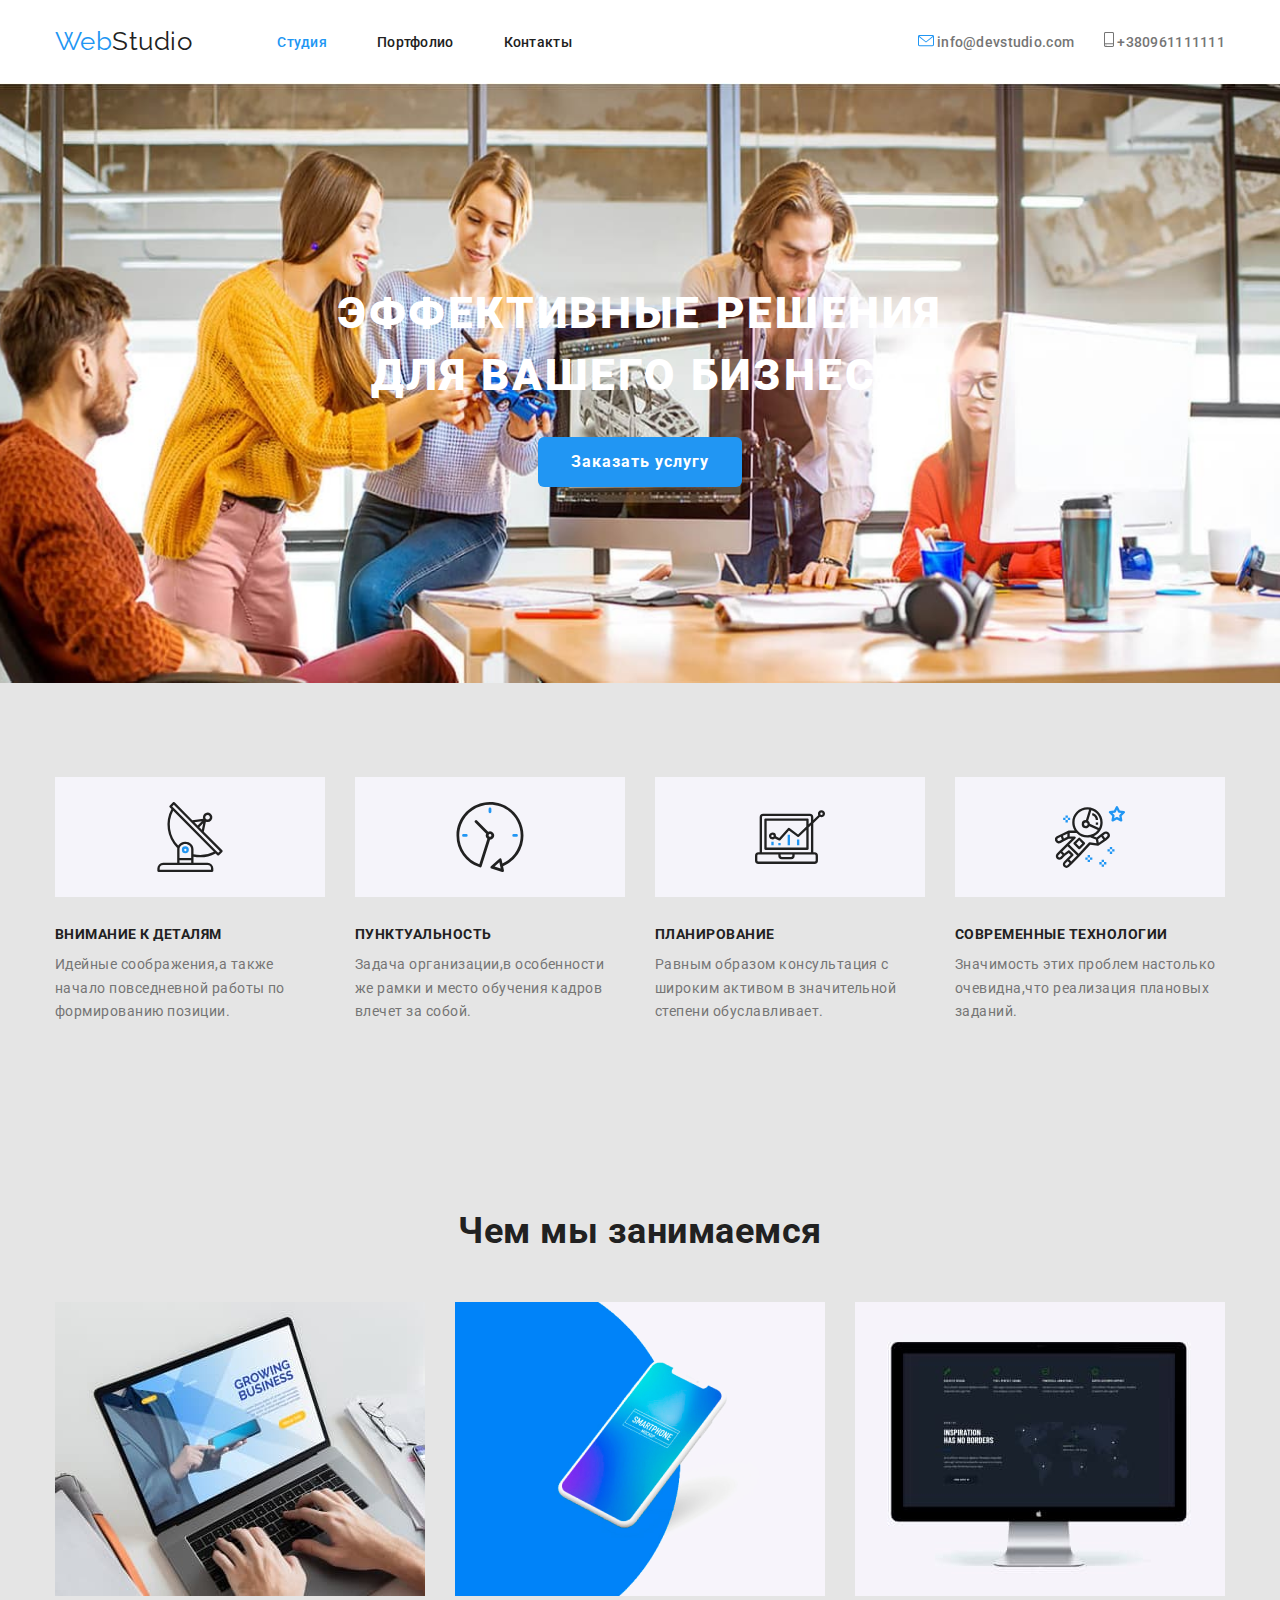
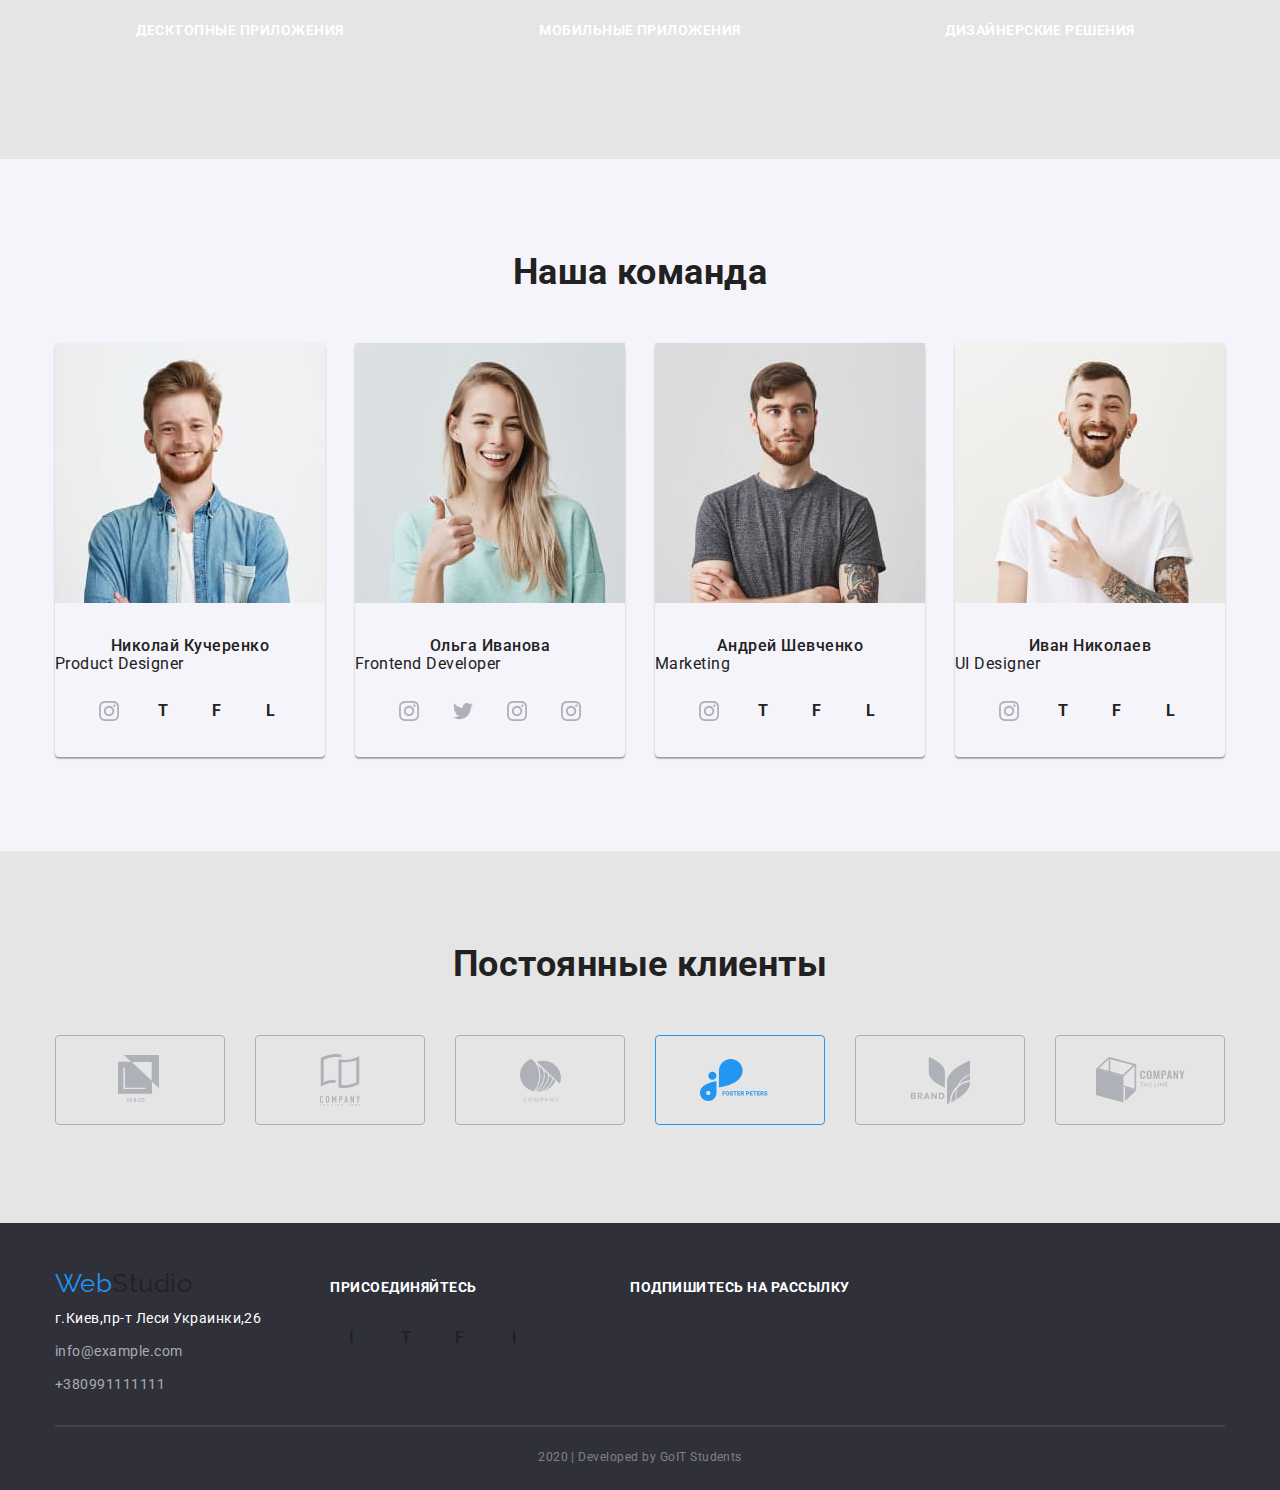
==== index.html @ 6bbcb83e "ярлыки" ====
<!DOCTYPE html>
<html lang="ru">
  <head>
    <meta charset="UTF-8" />
    <meta name="viewport" content="width=device-width, initial-scale=1.0" />
    <title>Document</title>
    <link
      href="https://fonts.googleapis.com/css2?family=Raleway:wght@700&family=Roboto:wght@400;500;700;900&display=swap"
      rel="stylesheet"
    />
    <link
      rel="stylesheet"
      href="https://cdnjs.cloudflare.com/ajax/libs/modern-normalize/0.6.0/modern-normalize.min.css"
    />
    <link rel="stylesheet" href="./css/styles.css" />
  </head>
  <body class="page">
    <!--Шапка сайта-->
    <header class="header-background">
      <div class="container">
        <nav class="main-nav">
          <a href="./index.html" class="logo"
            ><span class="logo-second">Web</span>Studio
          </a>
          <ul class="site-nav list">
            <li class="item">
              <a href="./index.html" class="link current">Студия</a>
            </li>
            <li class="item">
              <a href="./portfolio.html" class="link">Портфолио</a>
            </li>
            <li class="item"><a href="" class="link">Контакты</a></li>
          </ul>
          <ul class="auth-nav list">
            <li class="item">
              <a href="" class="info">
                <img src="./images/envelope(hover).svg" alt="конверт" />
                info@devstudio.com
              </a>
            </li>
            <li class="item">
              <a href="" class="info">
                <img src="./images/smartphone.svg" alt="телефон" />
                +380961111111
              </a>
            </li>
          </ul>
        </nav>
      </div>
    </header>
    <main>
      <!--Hero-->
      <section class="hero-background overlay">
        <div class="container ">
          <h1 class="hero-title">
            Эффективные решения <br />
            для вашего бизнеса
          </h1>
          <a href="" class="button-primary">Заказать услугу</a>
        </div>
      </section>
      <!--Sait info-->
      
        <section class="container double-section">
          <ul class="feature-list list">
            <li class="item">
              <img
                class="feature-images"
                src="./images/antenna.svg"
                alt="антена"
              />
              <h2 class="title">Внимание к деталям</h2>
              <p class="text">
                Идейные соображения,а также начало повседневной работы по
                формированию позиции.
              </p>
            </li>
            <li class="item">
              <img class="feature-images" src="./images/clock.svg" alt="часы" />
              <h2 class="title">Пунктуальность</h2>
              <p class="text">
                Задача организации,в особенности же рамки и место обучения
                кадров влечет за собой.
              </p>
            </li>
            <li class="item">
              <img
                class="feature-images"
                src="./images/diagram.svg"
                alt="диаграммы"
              />
              <h2 class="title">Планирование</h2>
              <p class="text">
                Равным образом консультация с широким активом в значительной
                степени обуславливает.
              </p>
            </li>
            <li class="item">
              <img
                class="feature-images"
                src="./images/astronaut.svg"
                alt="астронавт"
              />
              <h2 class="title">Современные технологии</h2>
              <p class="text">
                Значимость этих проблем настолько очевидна,что реализация
                плановых заданий.
              </p>
            </li>
          </ul>
        </section>
        <!--Our offer-->
        <section class="section">
          <div class="double-section container double-section">
            <h2 class="section-title">Чем мы занимаемся</h2>
            <ul class="list">
              <li class="list-img">
                <img
                  class="img-offer"
                  src="./images/desctop.jpg"
                  alt="десктопные приложения"
                  width="370"
                />
                <h3 class="text-title">Десктопные приложения</h3>
              </li>
              <li class="list-img">
                <img
                  class="img-offer"
                  src="./images/tel.jpg"
                  alt="мобильные приложения"
                  width="370"
                />
                <h3 class="text-title">Мобильные приложения</h3>
              </li>
              <li class="list-img">
                <img
                  class="img-offer"
                  src="./images/dizain.jpg"
                  alt="дизайнерские решея"
                  width="370"
                />
                <h3 class="text-title">Дизайнерские решения</h3>
              </li>
            </ul>
          </div>
        </section>
      </div>

      <!--Our team-->
      <section class="team-class">
        <div class="container double-section">
          <h2 class="section-title">Наша команда</h2>
          <ul class="list">
            <li class="our-boxinfo">
              <img
                class="img-offer"
                src="./images/designer.jpg"
                alt="фото дизайнера"
                width="270"
              />
              <h3 class="team-list">Николай Кучеренко</h3>
              <p class="work-list">Product Designer</p>
              <ul class="email-list list">
                <li class="button-item"><a href="" class="button">
                  <svg class="button-instagram" width="20px" height="20px">
                  <use href="./images/symbol-defs.svg#icon-instagram"></use>
                </svg></a></li>
                <li class="button-item"><a href="" class="button">T</a></li>
                <li class="button-item"><a href="" class="button">F</a></li>
                <li class="button-item"><a href="" class="button">L</a></li>
              </ul>
            </li>
            <li class="our-boxinfo">
              <img
                class="img-offer"
                src="./images/developer.jpg"
                alt="фото разработчика"
                width="270"
              />
              <h3 class="team-list">Ольга Иванова</h3>
              <p class="work-list">Frontend Developer</p>
              <ul class="email-list list">
                <li class="button-item">
                  <a href="" class="button">
                    <svg class="button-instagram" width="20px" height="20px">
                      <use href="./images/symbol-defs.svg#icon-instagram"></use>
                    </svg>
                  </a>
                </li>
                <li class="button-item">
                  <a href="" class="button">
                    <svg class="button-twitter" width="20px" height="20px">
                      <use href="./images/symbol-defs.svg#icon-twitter"></use>
                    </svg>
                  </a>
                </li>
                <li class="button-item">
                  <a href="" class="button">
                    <svg class="button-instagram" width="20px" height="20px">
                      <use href="./images/symbol-defs.svg#icon-instagram"></use>
                    </svg>
                  </a>
                </li>
                <li class="button-item">
                  <a href="" class="button">
                    <svg class="button-instagram" width="20px" height="20px">
                      <use href="./images/symbol-defs.svg#icon-instagram"></use>
                    </svg>
                  </a>
                </li>
              </ul>
            </li>
            <li class="our-boxinfo">
              <img
                class="img-offer"
                src="./images/marketing.jpg"
                alt="фото маркетолога"
                width="270"
              />
              <h3 class="team-list">Андрей Шевченко</h3>
              <p class="work-list">Marketing</p>
              <ul class="email-list list">
                <li class="button-item">
                  <a href="" class="button">
                    <svg class="button-instagram" width="20px" height="20px">
                      <use href="./images/symbol-defs.svg#icon-instagram"></use>
                    </svg>
                  </a>
                </li>
                <li class="button-item"><a href="" class="button">T</a></li>
                <li class="button-item"><a href="" class="button">F</a></li>
                <li class="button-item"><a href="" class="button">L</a></li>
              </ul>
            </li>
            <li class="our-boxinfo">
              <img
                class="img-offer"
                src="./images/uldesigner.jpg"
                alt="фото главного дизайнера"
                width="270"
              />
              <h3 class="team-list">Иван Николаев</h3>
              <p class="work-list">UI Designer</p>
              <ul class="email-list list">
                <li class="button-item">
                  <a href="" class="button">
                    <svg class="button-instagram" width="20px" height="20px">
                    <use href="./images/symbol-defs.svg#icon-instagram"></use>
                  </svg></a>
                </li>
                <li class="button-item">
                  <a href="" class="button">T</a>
                </li>
                <li class="button-item">
                  <a href="" class="button">F</a>
                </li>
                <li class="button-item">
                  <a href="" class="button">L</a>
                </li>
              </ul>
            </li>
          </ul>
        </div>
      </section>
      <!--Regular customers-->
      <section class="section">
        <div class="container double-section">
          <h2 class="section-title">Постоянные клиенты</h2>
          <ul class="customers-img list">
            <li class="client-logo">
              <a href="" class="href-logo">
                <img src="./images/Client1.svg" alt="Логотип клиента" />
              </a>
            </li>
            <li class="client-logo">
              <a href="" class="href-logo"
                ><img src="./images/Client2.svg" alt="Логотип клиента"
              /></a>
            </li>
            <li class="client-logo">
              <a href="" class="href-logo"
                ><img src="./images/Client3.svg" alt="Логотип клиента"
              /></a>
            </li>
            <li class="client-logo">
              <a href="" class="href-logo">
                <img src="./images/Client4.svg" alt="Логотип клиента" />
              </a>
            </li>
            <li class="client-logo">
              <a href="" class="href-logo">
                <img src="./images/Client5.svg" alt="Логотип клиента" />
              </a>
            </li>
            <li class="client-logo">
              <a href="" class="href-logo">
                <img src="./images/Client6.svg" alt="Логотип клиента" />
              </a>
            </li>
          </ul>
        </div>
      </section>
    </main>
    <!--Footer-->
    <footer class="footer-bacground">
      <div class="container container-footer">
        <div class="footer">
          <div class="item-logo">
            <a href="./index.html" class="logo"
              ><span class="logo-second">Web</span>Studio
            </a>
            <div class="item-adres">
              <address>
                <p class="adres">г.Киев,пр-т Леси Украинки,26</p>
                <ul class="list adres-menu">
                  <li class="adres-pozitsiya">
                    <a href="" class="adres-info">info@example.com</a>
                  </li>
                  <li class="adres-pozitsiya">
                    <a href="" class="adres-info">+380991111111</a>
                  </li>
                </ul>
              </address>
            </div>
          </div>
          <div class="item-button">
            <b class="mailing">присоединяйтесь</b>
            <ul class="list buton-styl">
              <li class="button-item">
                <a href="" class="button">I</a>
              </li>
              <li class="button-item">
                <a href="" class="button">T</a>
              </li>
              <li class="button-item">
                <a href="" class="button">F</a>
              </li>
              <li class="button-item">
                <a href="" class="button">l</a>
              </li>
            </ul>
          </div>
          <div class="item-mailing">
            <b class="mailing">Подпишитесь на рассылку</b>
          </div>
        </div>
        <div class="border"></div>
        <p class="developed">2020 | Developed by GoIT Students</p>
      </div>
    </footer>
  </body>
</html>
---- css/styles.css ----
:root {
  --primary-text-color: #212121;
  --secondary-text-color: #757575;
  --background-color: #e5e5e5;
  --secondary-background-color: #f5f4fa;
  --whit-color: #ffffff;
  --accent-color: #2196f3;
  --footer-color: #2f303a;
  --button-color: #afb1b8;
}

html {
  box-sizing: border-box;
}

*,
*::before,
*::after {
  box-sizing: inherit;
}

a {
  text-decoration: none;
  font-style: normal;
  color: inherit;
  font-family: inherit;
}
h1,
h2,
h3,
h4 {
  margin: 0;
}
ul {
  margin: 0;
  padding: 0;
  list-style: 0;
}

p {
  margin: 0;
}

.page {
  margin: 0;
  padding: 0;
  color: var(--primary-text-color);
  background-color: var(--background-color);
  font-family: Roboto, sans-serif;
  letter-spacing: 0.03em;
}

.main-nav {
  display: flex;
  align-items: center;
}

/*Utilits*/
.container {
  margin-left: auto;
  margin-right: auto;
  width: 1200px;
  padding-left: 15px;
  padding-right: 15px;
}
.header-background {
  background-color: var(--whit-color);
}

.list {
  padding: 0;
  margin: 0;
  list-style: none;
  display: flex;
}
.double-section {
  padding-top: 94px;
  padding-bottom: 94px;
}

.logo {
  color: var(--primary-text-color);
  font-family: Raleway;
  font-style: normal;
  font-size: 26px;
  line-height: 1.2;
  font-family: Raleway;
}
.logo-second {
  color: var(--accent-color);
}
.logo:hover,
.logo-second:hover {
  color: var(--accent-color);
}

/*site-nav*/
.site-nav {
  margin-left: 85px;
  display: flex;
  margin-left: 85px;
  margin-top: 32px;
  margin-bottom: 32px;
  align-items: center;
}

.site-nav .link {
  padding-top: 32px;
  padding-bottom: 32px;
  color: var(--primary-text-color);
  font-family: Roboto;
  font-style: normal;
  font-weight: 500;
  font-size: 14px;
  line-height: 1.1;
  letter-spacing: 0.02em;
}
.site-nav .item + .item {
  margin-left: 50px;
}

.site-nav .link.current {
  color: var(--accent-color);
}

.site-nav .link:hover,
.site-nav .link:focus {
  color: var(--accent-color);
}
/*auth-nav*/
.auth-nav {
  margin-left: auto;
  display: flex;
  padding-bottom: 32px;
  padding-top: 32px;
  align-items: center;
}
.auth-nav .item + .item {
  margin-left: 30px;
}

.info {
  color: var(--secondary-text-color);
  font-family: Roboto;
  font-style: normal;
  font-weight: 500;
  font-size: 14px;
  line-height: 1.1;
  letter-spacing: 0.02em;
  text-decoration: none;
}
.info:hover,
.info:focus {
  color: var(--accent-color);
}
/*hero*/
.overlay {
  max-width: 1600px;
  height: 600px;
  margin-left: auto;
  margin-right: auto;
  background-image: url(../images/Header.jpg);
  background-repeat: no-repeat;
  background-position: center;
  background-size: cover;
}
.hero-background {
  align-items: center;
  text-align: center;
  padding-top: 200px;
  padding-bottom: 200px;
  background-color: grey;
}
.hero-title {
  margin-bottom: 30px;

  color: var(--whit-color);
  font-family: Roboto;
  font-style: normal;
  font-weight: 900;
  font-size: 44px;
  line-height: 1.4;

  letter-spacing: 0.06em;
  text-transform: uppercase;
}
.button-primary {
  padding: 10px 32px;
  display: inline-block;
  text-align: center;
  border-radius: 6px;

  color: var(--whit-color);
  background-color: var(--accent-color);
  border: 1px solid transparent;

  font-weight: bold;
  font-size: 16px;
  line-height: 1.8;
  text-decoration: none;
  letter-spacing: 0.06em;
}

/*section*/
.team-class {
  background-color: var(--secondary-background-color);
}
.section-title {
  margin-bottom: 50px;

  color: var(--primary-text-color);
  font-family: Roboto;
  font-style: normal;
  font-weight: bold;
  font-size: 36px;
  line-height: 1.1;
  text-align: center;
}

.our-boxinfo {
  margin-right: 30px;
  box-shadow: 0px 2px 1px rgba(0, 0, 0, 0.2), 0px 1px 1px rgba(0, 0, 0, 0.14),
    0px 1px 3px rgba(0, 0, 0, 0.12);
  border-radius: 4px;
}

.button-item:last-child {
  margin-right: 0;
}
.list-img {
  margin-right: 30px;
}
.section .text-title {
  padding-top: 27px;
  padding-bottom: 27px;
  color: var(--whit-color);
  font-family: Roboto;
  font-style: normal;
  font-weight: bold;
  font-size: 14px;
  line-height: 1.1;
  text-align: center;
  text-transform: uppercase;
}
.section .img-offer {
  display: block;
}

.team-list {
  margin-top: 30px;

  color: var(--primary-text-color);
  font-family: Roboto;
  font-style: normal;
  font-weight: 500;
  font-size: 16px;
  line-height: 1.1;
  text-align: center;
}
.section .work-list {
  margin-top: 10px;
  color: var(--secondary-text-color);
  font-family: Roboto;
  font-style: normal;
  font-weight: normal;
  font-size: 16px;
  line-height: 1.1;
  text-align: center;
}

/*ameil*/

.email-list {
  margin-top: 16px;
  margin-left: 32px;
  margin-bottom: 24px;
}

.email:hover,
.email:focus {
  color: var(--accent-color);
}
/*feature*/
.feature-list {
  display: flex;
  flex-wrap: wrap;
}
.feature-list .item {
  width: 270px;
  margin-right: 30px;
}
.feature-list .item:last-child {
  margin-right: 0;
}

.feature-list .title {
  margin-top: 30px;
  margin-bottom: 10px;

  color: var(--primary-text-color);
  font-family: Roboto;
  font-style: normal;
  font-weight: bold;
  font-size: 14px;
  line-height: 1.1;
  text-transform: uppercase;
}
.feature-list .text {
  color: var(--secondary-text-color);
  font-family: Roboto;
  font-style: normal;
  font-weight: normal;
  font-size: 14px;
  line-height: 1.7;
}

.feature-images {
  display: block;
  padding: 25px 100px;
  background-color: var(--secondary-background-color);
}
/*customers-img*/
.client-logo {
  margin-right: 30px;
}
.href-logo {
  display: block;
}

.section .img-hover:hover {
  color: var(--accent-color);
}
.button {
  width: 44px;
  height: 44px;
  border-radius: 50%;
  justify-content: center;

  color: var(--primary-text-color);

  font-family: Roboto;
  font-style: normal;
  font-weight: bold;
  font-size: 16px;
  line-height: 1.8;
  display: flex;
  align-items: center;
  text-align: center;
  letter-spacing: 0.06em;
}
.button-item {
  margin-right: 10px;
}
.button-instagram {
  fill: var(--button-color);
}
.button:hover,
.button:focus {
  color: var(--whit-color);
  background-color: var(--accent-color);
}
.button-instagram:hover {
  fill: currentColor;
}
.adres {
  color: var(--whit-color);
  font-family: Roboto;
  font-style: normal;
  font-weight: normal;
  font-size: 14px;
  line-height: 1.7;
}
.adres-info {
  color: rgba(255, 255, 255, 0.6);
  font-family: Roboto;
  font-style: normal;
  font-weight: normal;
  font-size: 14px;
  line-height: 1.7;
}
.adres-menu {
  display: block;
}

.adres-info:hover,
.adres-info:focus {
  color: var(--accent-color);
}

/*footer*/
.footer-bacground {
  background-color: #2f303a;
}
.footer {
  padding-top: 45px;
  padding-bottom: 28px;
  display: flex;
  align-items: baseline;
  justify-content: space-between;
}
.item-logo {
  margin-right: 69px;
}
.item-button {
  margin-right: 94px;
}
.item-mailing {
  margin-right: auto;
}
.item-adres {
  margin-top: 8px;
}

.adres-pozitsiya {
  margin-top: 9px;
}

.buton-styl {
  margin-top: 20px;
}

.developed {
  margin-top: 18px;
  color: rgba(255, 255, 255, 0.4);
  font-family: Roboto;
  font-style: normal;
  font-weight: normal;
  font-size: 12px;
  line-height: 2;
  text-align: center;
}
.border {
  border: 1px solid rgba(255, 255, 255, 0.1);
}
.container-footer {
  padding-bottom: 21px;
}
/*portfolio-nav*/
.portfolio-background {
  padding-top: 93px;
  padding-bottom: 94px;
}
.portfolio-content {
}
.portfolio-item {
  padding: 20px 24px;
}
.zerro {
  display: none;
  text-align: center;
}
.portfolio-nav .portfolio-href {
  display: flex;
  margin-bottom: 34px;
  margin-left: auto;
  margin-right: auto;
}
.href-item {
  display: flex;
  margin-left: 8px;
}
.portfolio-img {
  display: block;
}

.portfolio-nav .option {
  color: var(--primary-text-color);
  font-family: Roboto;
  font-style: normal;
  font-weight: 500;
  font-size: 16px;
  line-height: 1.6;
  text-align: center;
}

.portfolio-class {
  display: flex;
  flex-wrap: wrap;
}

.portfolio-element {
  width: 370px;
  margin-right: 30px;
  margin-bottom: 30px;
}
.portfolio-element:nth-child(3n) {
  margin-right: 0;
}
.portfolio-element:nth-last-child(-n + 3) {
  margin-bottom: 0;
}
.option {
  min-width: 73px;
  padding: 6px 22px;
  display: inline;
  background-color: var(--secondary-background-color);
}
.addition {
  color: var(--secondary-text-color);
  font-family: Roboto;
  font-style: normal;
  font-weight: normal;
  font-size: 16px;
  line-height: 1, 8;
}
.menu {
  color: var(--primary-text-color);
  font-family: Roboto;
  font-style: normal;
  font-weight: bold;
  font-size: 18px;
  line-height: 2;
  letter-spacing: 0.06em;
}

.option:hover,
.option:focus {
  color: var(--whit-color);
  background-color: var(--accent-color);
}
/*option-list*/

.text-addition {
  display: none;
  color: var(--whit-color);
  font-family: Roboto;
  font-style: normal;
  font-weight: normal;
  font-size: 18px;
  line-height: 1.5;
}
.mailing {
  color: var(--whit-color);
  font-family: Roboto;
  font-style: normal;
  font-weight: bold;
  font-size: 14px;
  line-height: 1.1;
  text-transform: uppercase;
}
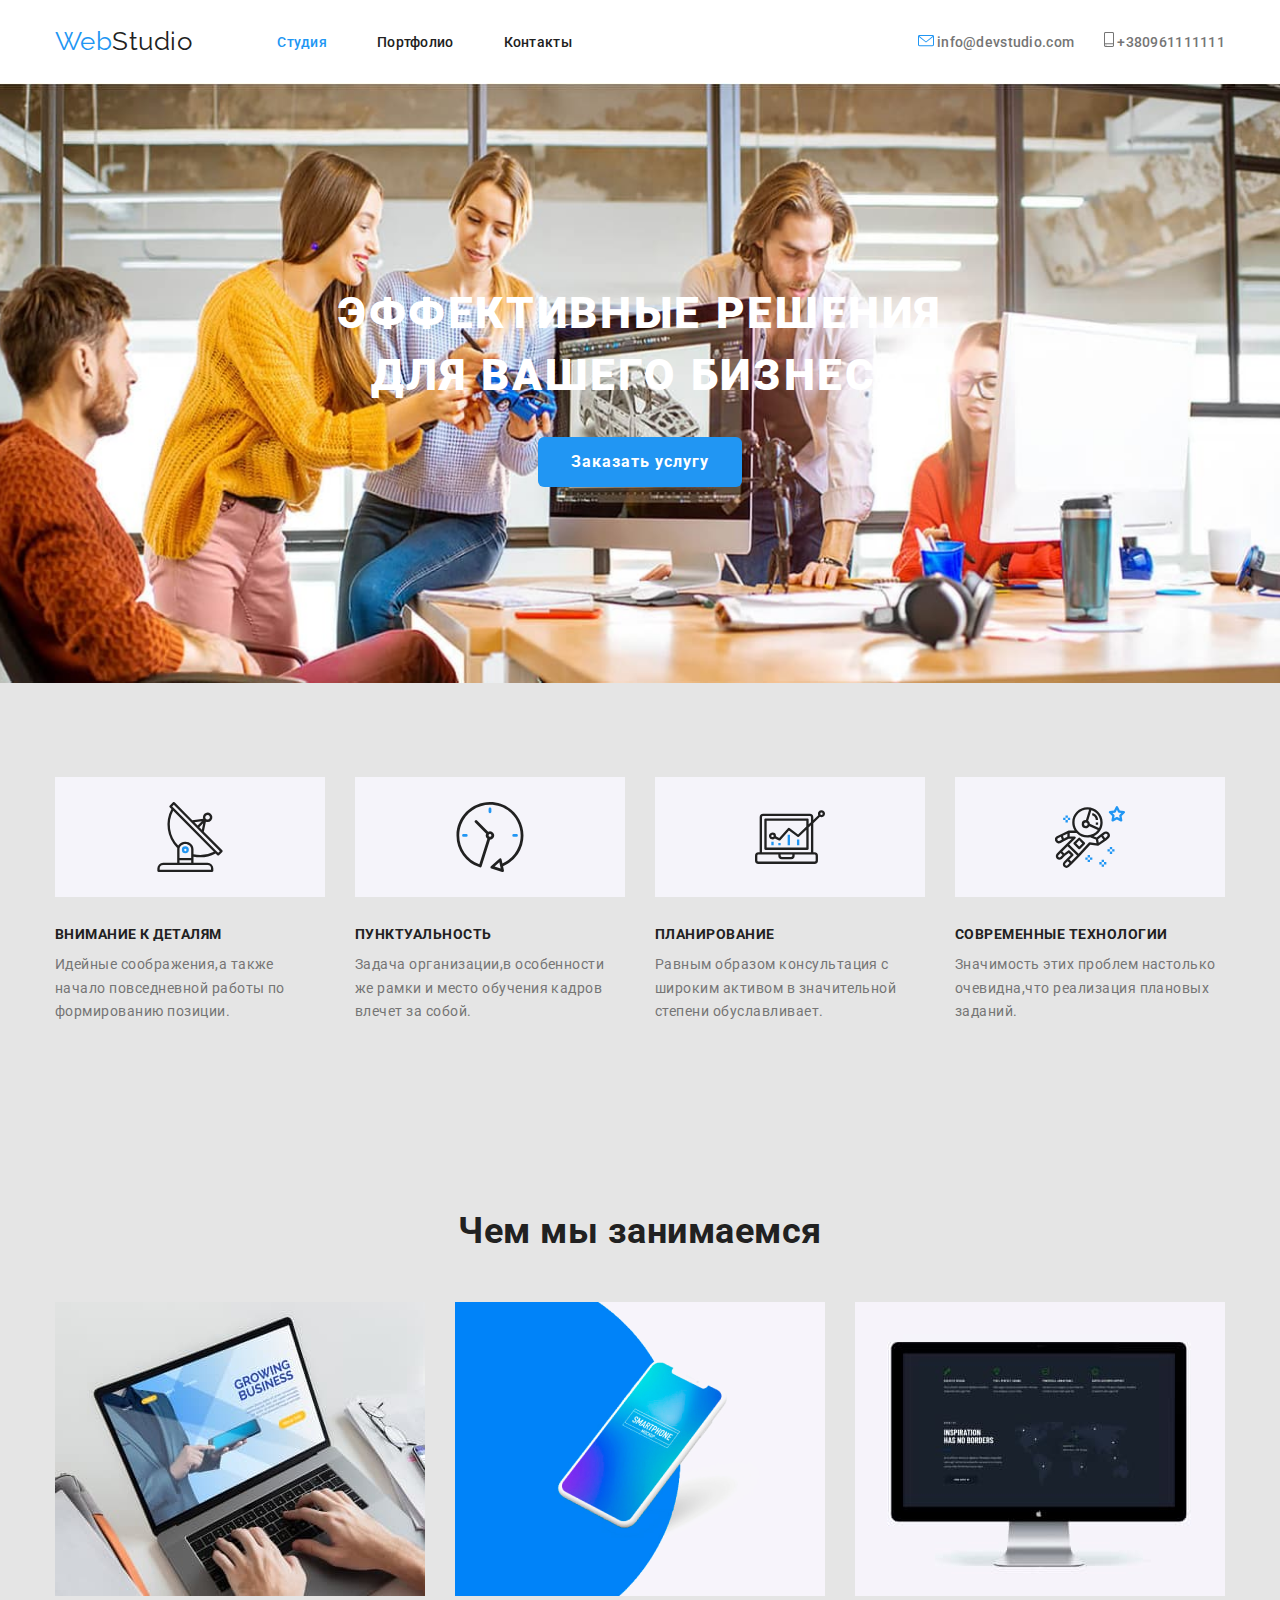
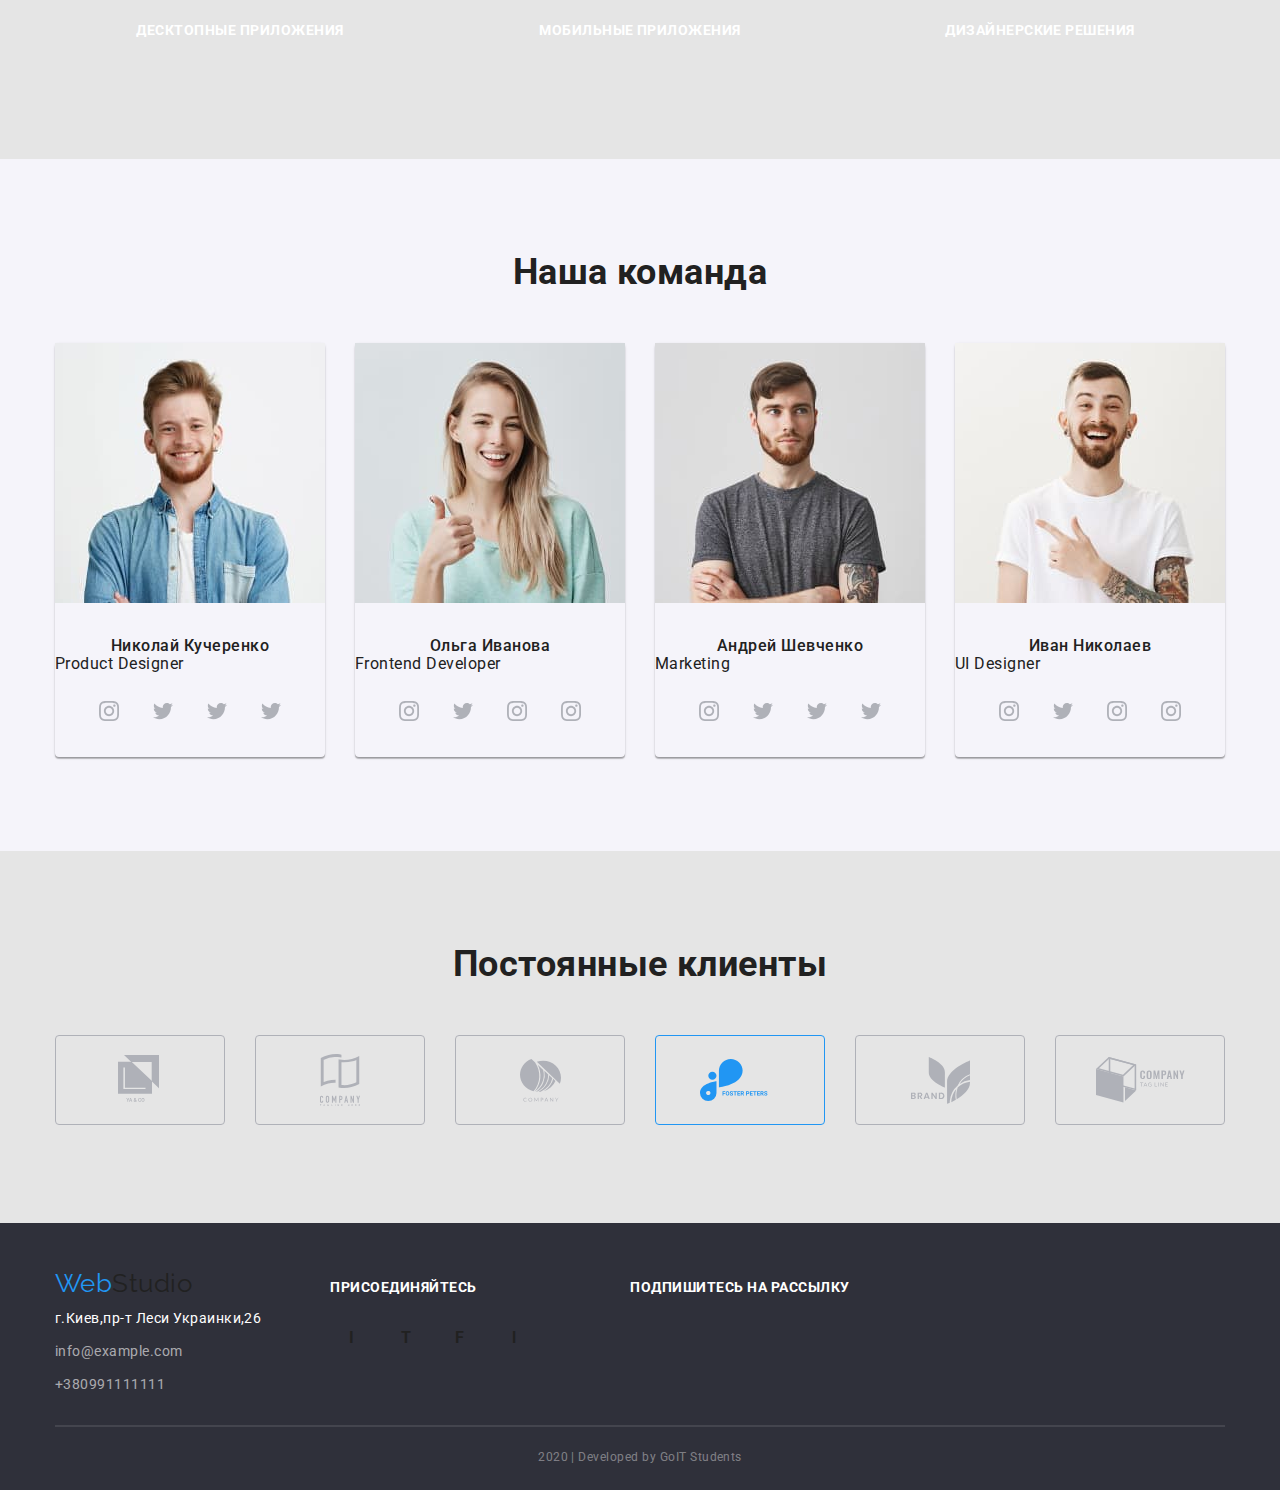
==== commit e754a52a: "Update index.html" ====
--- a/index.html
+++ b/index.html
@@ -161,13 +161,34 @@
               <h3 class="team-list">Николай Кучеренко</h3>
               <p class="work-list">Product Designer</p>
               <ul class="email-list list">
-                <li class="button-item"><a href="" class="button">
-                  <svg class="button-instagram" width="20px" height="20px">
-                  <use href="./images/symbol-defs.svg#icon-instagram"></use>
-                </svg></a></li>
-                <li class="button-item"><a href="" class="button">T</a></li>
-                <li class="button-item"><a href="" class="button">F</a></li>
-                <li class="button-item"><a href="" class="button">L</a></li>
+                <li class="button-item">
+                  <a href="" class="button">
+                    <svg class="button-instagram" width="20px" height="20px">
+                      <use href="./images/symbol-defs.svg#icon-instagram"></use>
+                    </svg>
+                  </a>
+                </li>
+                <li class="button-item">
+                  <a href="" class="button">
+                    <svg class="button-twitter" width="20px" height="20px">
+                      <use href="./images/symbol-defs.svg#icon-twitter"></use>
+                    </svg>
+                  </a>
+                </li>
+                <li class="button-item">
+                  <a href="" class="button">
+                    <svg class="button-twitter" width="20px" height="20px">
+                      <use href="./images/symbol-defs.svg#icon-twitter"></use>
+                    </svg>
+                  </a>
+                </li>
+                <li class="button-item">
+                  <a href="" class="button">
+                    <svg class="button-twitter" width="20px" height="20px">
+                      <use href="./images/symbol-defs.svg#icon-twitter"></use>
+                  </svg>
+                </a>
+              </li>
               </ul>
             </li>
             <li class="our-boxinfo">
@@ -227,9 +248,27 @@
                     </svg>
                   </a>
                 </li>
-                <li class="button-item"><a href="" class="button">T</a></li>
-                <li class="button-item"><a href="" class="button">F</a></li>
-                <li class="button-item"><a href="" class="button">L</a></li>
+                <li class="button-item">
+                  <a href="" class="button">
+                    <svg class="button-twitter" width="20px" height="20px">
+                      <use href="./images/symbol-defs.svg#icon-twitter"></use>
+                    </svg>
+                  </a>
+                </li>
+                <li class="button-item">
+                  <a href="" class="button">
+                    <svg class="button-twitter" width="20px" height="20px">
+                      <use href="./images/symbol-defs.svg#icon-twitter"></use>
+                    </svg>
+                  </a>
+                </li>
+                <li class="button-item">
+                  <a href="" class="button">
+                    <svg class="button-twitter" width="20px" height="20px">
+                      <use href="./images/symbol-defs.svg#icon-twitter"></use>
+                    </svg>
+                  </a>
+                </li>
               </ul>
             </li>
             <li class="our-boxinfo">
@@ -249,13 +288,25 @@
                   </svg></a>
                 </li>
                 <li class="button-item">
-                  <a href="" class="button">T</a>
-                </li>
-                <li class="button-item">
-                  <a href="" class="button">F</a>
-                </li>
-                <li class="button-item">
-                  <a href="" class="button">L</a>
+                  <a href="" class="button">
+                    <svg class="button-twitter" width="20px" height="20px">
+                      <use href="./images/symbol-defs.svg#icon-twitter"></use>
+                    </svg>
+                  </a>
+                </li>
+                <li class="button-item">
+                  <a href="" class="button">
+                    <svg class="button-instagram" width="20px" height="20px">
+                      <use href="./images/symbol-defs.svg#icon-instagram"></use>
+                    </svg>
+                  </a>
+                </li>
+                <li class="button-item">
+                  <a href="" class="button">
+                    <svg class="button-instagram" width="20px" height="20px">
+                      <use href="./images/symbol-defs.svg#icon-instagram"></use>
+                    </svg>
+                  </a>
                 </li>
               </ul>
             </li>
--- a/css/styles.css
+++ b/css/styles.css
@@ -354,14 +354,16 @@
 .button-instagram {
   fill: var(--button-color);
 }
+
 .button:hover,
 .button:focus {
-  color: var(--whit-color);
   background-color: var(--accent-color);
 }
-.button-instagram:hover {
-  fill: currentColor;
-}
+.button:hover .button-instagram,
+.button:focus .button-instagram {
+  fill: var(--whit-color);
+}
+
 .adres {
   color: var(--whit-color);
   font-family: Roboto;
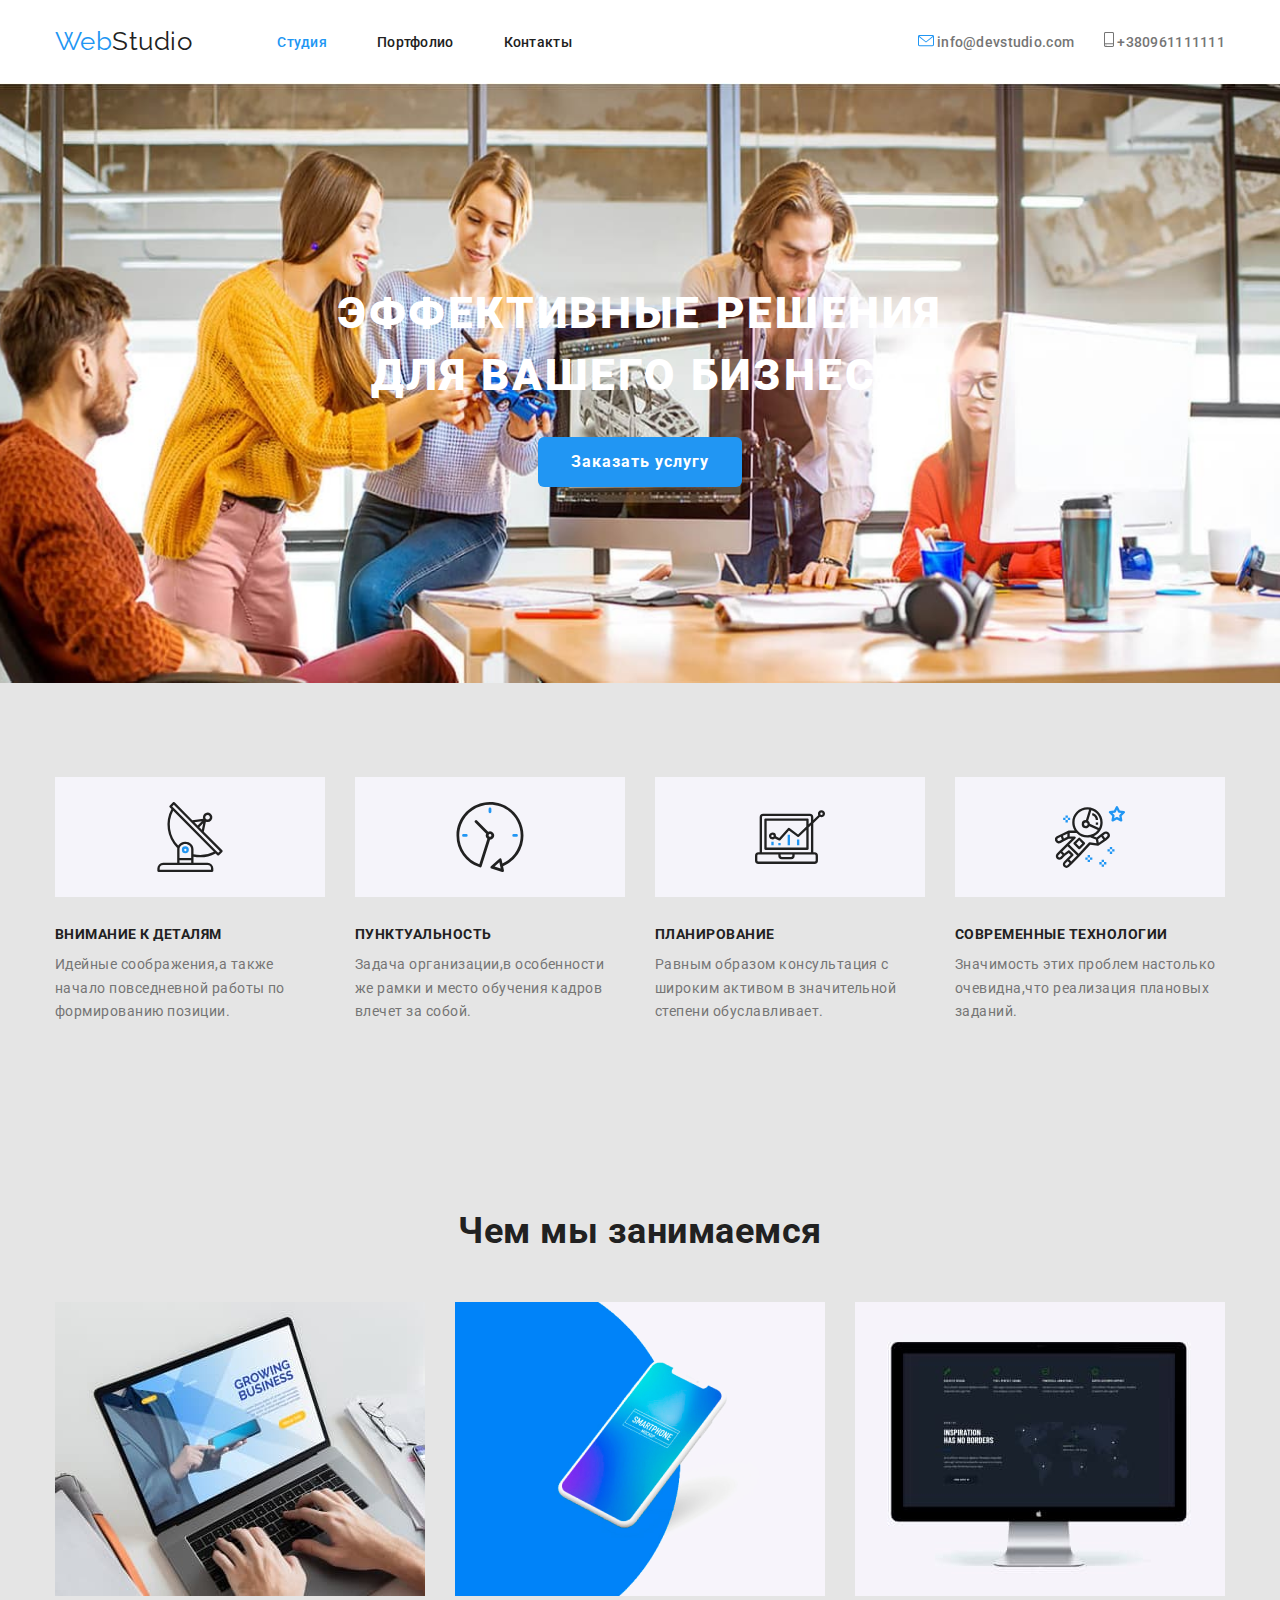
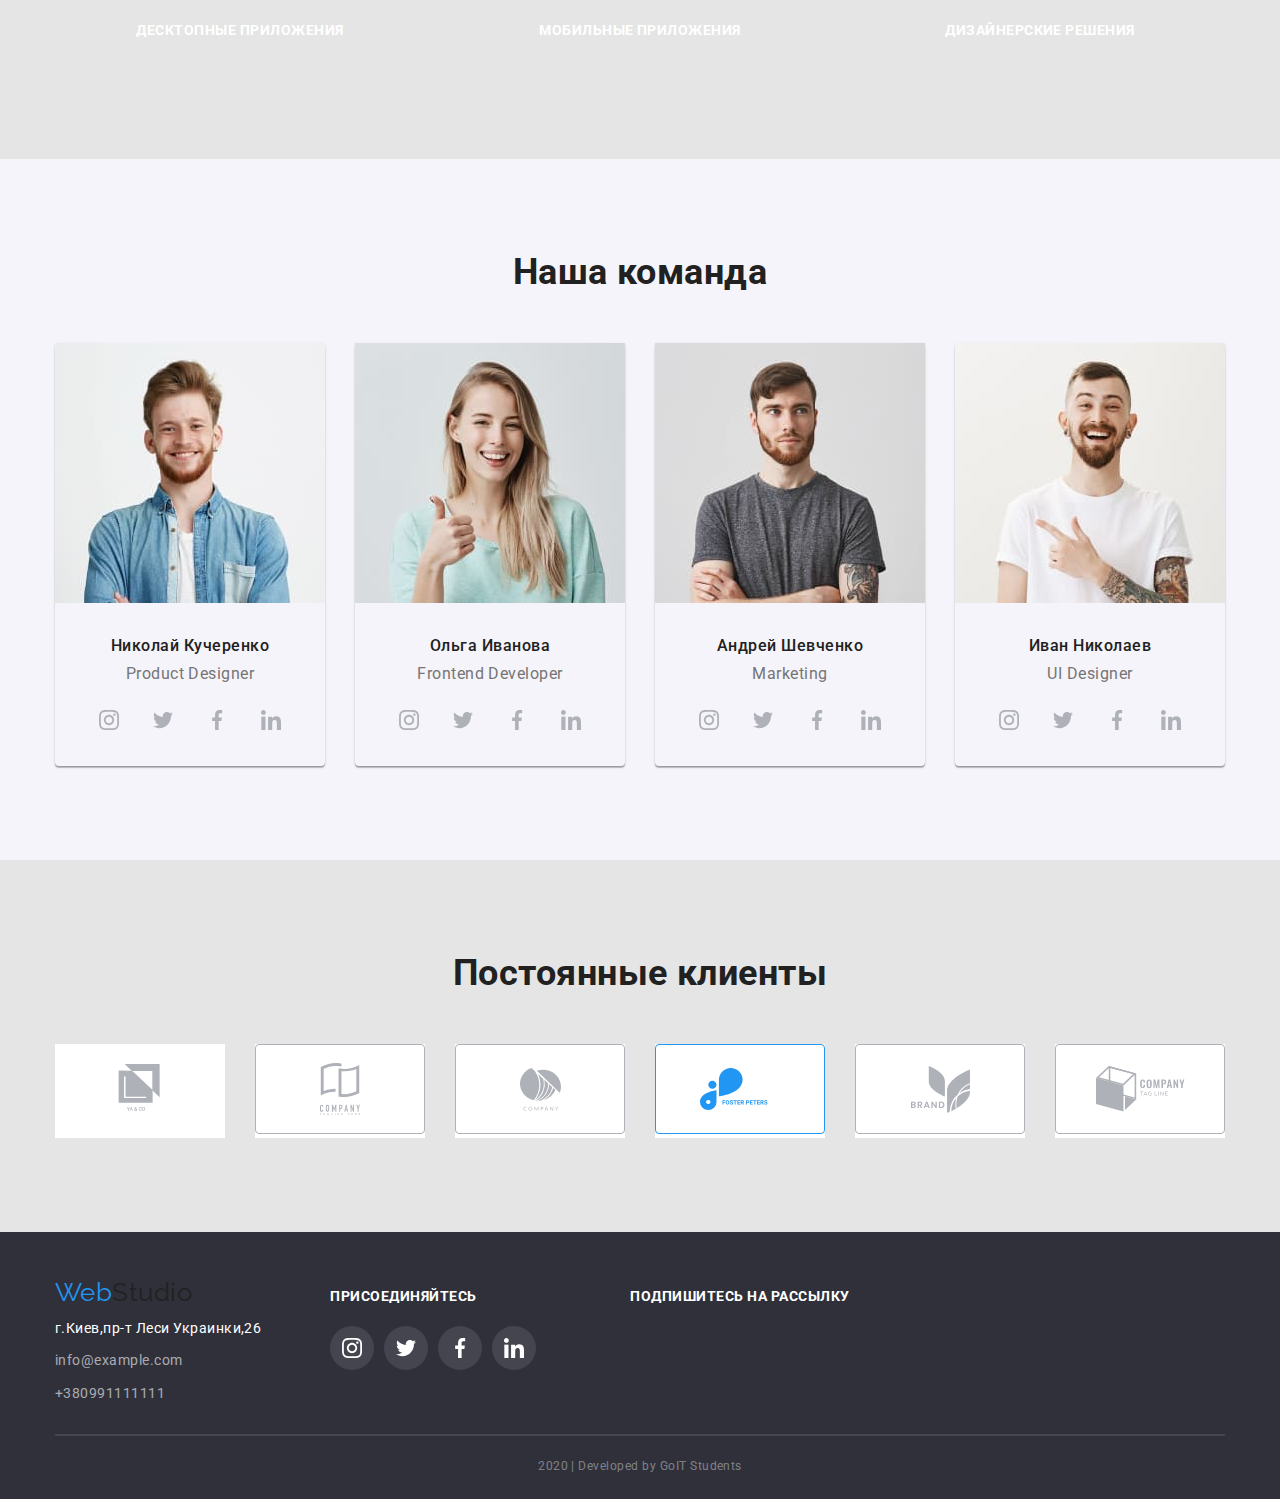
==== commit 421ad36a: "hhu" ====
--- a/index.html
+++ b/index.html
@@ -159,7 +159,7 @@
                 width="270"
               />
               <h3 class="team-list">Николай Кучеренко</h3>
-              <p class="work-list">Product Designer</p>
+                <p class="work-list">Product Designer</p>
               <ul class="email-list list">
                 <li class="button-item">
                   <a href="" class="button">
@@ -177,15 +177,15 @@
                 </li>
                 <li class="button-item">
                   <a href="" class="button">
-                    <svg class="button-twitter" width="20px" height="20px">
-                      <use href="./images/symbol-defs.svg#icon-twitter"></use>
-                    </svg>
-                  </a>
-                </li>
-                <li class="button-item">
-                  <a href="" class="button">
-                    <svg class="button-twitter" width="20px" height="20px">
-                      <use href="./images/symbol-defs.svg#icon-twitter"></use>
+                    <svg class="button-facebook" width="20px" height="20px">
+                      <use href="./images/symbol-defs.svg#icon-facebook"></use>
+                    </svg>
+                  </a>
+                </li>
+                <li class="button-item">
+                  <a href="" class="button">
+                    <svg class="button-linkedin" width="20px" height="20px">
+                      <use href="./images/symbol-defs.svg#icon-linkedin"></use>
                   </svg>
                 </a>
               </li>
@@ -217,15 +217,15 @@
                 </li>
                 <li class="button-item">
                   <a href="" class="button">
-                    <svg class="button-instagram" width="20px" height="20px">
-                      <use href="./images/symbol-defs.svg#icon-instagram"></use>
-                    </svg>
-                  </a>
-                </li>
-                <li class="button-item">
-                  <a href="" class="button">
-                    <svg class="button-instagram" width="20px" height="20px">
-                      <use href="./images/symbol-defs.svg#icon-instagram"></use>
+                    <svg class="button-facebook" width="20px" height="20px">
+                      <use href="./images/symbol-defs.svg#icon-facebook"></use>
+                    </svg>
+                  </a>
+                </li>
+                <li class="button-item">
+                  <a href="" class="button">
+                    <svg class="button-linkedin" width="20px" height="20px">
+                      <use href="./images/symbol-defs.svg#icon-linkedin"></use>
                     </svg>
                   </a>
                 </li>
@@ -257,15 +257,15 @@
                 </li>
                 <li class="button-item">
                   <a href="" class="button">
-                    <svg class="button-twitter" width="20px" height="20px">
-                      <use href="./images/symbol-defs.svg#icon-twitter"></use>
-                    </svg>
-                  </a>
-                </li>
-                <li class="button-item">
-                  <a href="" class="button">
-                    <svg class="button-twitter" width="20px" height="20px">
-                      <use href="./images/symbol-defs.svg#icon-twitter"></use>
+                    <svg class="button-facebook" width="20px" height="20px">
+                      <use href="./images/symbol-defs.svg#icon-facebook"></use>
+                    </svg>
+                  </a>
+                </li>
+                <li class="button-item">
+                  <a href="" class="button">
+                    <svg class="button-linkedin" width="20px" height="20px">
+                      <use href="./images/symbol-defs.svg#icon-linkedin"></use>
                     </svg>
                   </a>
                 </li>
@@ -296,15 +296,15 @@
                 </li>
                 <li class="button-item">
                   <a href="" class="button">
-                    <svg class="button-instagram" width="20px" height="20px">
-                      <use href="./images/symbol-defs.svg#icon-instagram"></use>
-                    </svg>
-                  </a>
-                </li>
-                <li class="button-item">
-                  <a href="" class="button">
-                    <svg class="button-instagram" width="20px" height="20px">
-                      <use href="./images/symbol-defs.svg#icon-instagram"></use>
+                    <svg class="button-facebook" width="20px" height="20px">
+                      <use href="./images/symbol-defs.svg#icon-facebook"></use>
+                    </svg>
+                  </a>
+                </li>
+                <li class="button-item">
+                  <a href="" class="button">
+                    <svg class="button-linkedin" width="20px" height="20px">
+                      <use href="./images/symbol-defs.svg#icon-linkedin"></use>
                     </svg>
                   </a>
                 </li>
@@ -320,7 +320,9 @@
           <ul class="customers-img list">
             <li class="client-logo">
               <a href="" class="href-logo">
-                <img src="./images/Client1.svg" alt="Логотип клиента" />
+                <svg class="button-client" width="170" height="90">
+                  <use href="./images/symbol-defs.svg#icon-Client1"></use>
+                </svg>
               </a>
             </li>
             <li class="client-logo">
@@ -378,16 +380,32 @@
             <b class="mailing">присоединяйтесь</b>
             <ul class="list buton-styl">
               <li class="button-item">
-                <a href="" class="button">I</a>
+                <a href="" class="button button-second">
+                  <svg class="button-instagram footer-instagram" width="20px" height="20px">
+                    <use href="./images/symbol-defs.svg#icon-instagram"></use>
+                  </svg>
+                </a>
               </li>
               <li class="button-item">
-                <a href="" class="button">T</a>
+                <a href="" class="button button-second">
+                  <svg class="button-twitter footer-twitter" width="20px" height="20px">
+                    <use href="./images/symbol-defs.svg#icon-twitter"></use>
+                  </svg>
+                </a>
               </li>
               <li class="button-item">
-                <a href="" class="button">F</a>
+                <a href="" class="button button-second">
+                  <svg class="button-facebook footer-facebook" width="20px" height="20px">
+                    <use href="./images/symbol-defs.svg#icon-facebook"></use>
+                  </svg>
+                </a>
               </li>
               <li class="button-item">
-                <a href="" class="button">l</a>
+                <a href="" class="button button-second">
+                  <svg class="button-linkedin footer-linkedin" width="20px" height="20px">
+                    <use href="./images/symbol-defs.svg#icon-linkedin"></use>
+                  </svg>
+                </a>
               </li>
             </ul>
           </div>
--- a/css/styles.css
+++ b/css/styles.css
@@ -25,6 +25,7 @@
   color: inherit;
   font-family: inherit;
 }
+
 h1,
 h2,
 h3,
@@ -257,7 +258,8 @@
   line-height: 1.1;
   text-align: center;
 }
-.section .work-list {
+
+.work-list {
   margin-top: 10px;
   color: var(--secondary-text-color);
   font-family: Roboto;
@@ -267,7 +269,6 @@
   line-height: 1.1;
   text-align: center;
 }
-
 /*ameil*/
 
 .email-list {
@@ -321,9 +322,11 @@
 }
 /*customers-img*/
 .client-logo {
+  background: #ffffff;
   margin-right: 30px;
 }
 .href-logo {
+  border-radius: 4px;
   display: block;
 }
 
@@ -351,17 +354,40 @@
 .button-item {
   margin-right: 10px;
 }
-.button-instagram {
+.button-instagram,
+.button-twitter,
+.button-facebook,
+.button-linkedin {
   fill: var(--button-color);
 }
-
 .button:hover,
 .button:focus {
   background-color: var(--accent-color);
 }
 .button:hover .button-instagram,
-.button:focus .button-instagram {
+.button:focus .button-instagram,
+.button:hover .button-twitter,
+.button:focus .button-twitter,
+.button:hover .button-facebook,
+.button:focus .button-facebook,
+.button:hover .button-linkedin,
+.button:focus .button-linkedin {
   fill: var(--whit-color);
+}
+
+.footer-instagram,
+.footer-twitter,
+.footer-facebook,
+.footer-linkedin {
+  fill: var(--whit-color);
+}
+
+.button-second {
+  background-color: rgba(255, 255, 255, 0.1);
+}
+
+.button-client {
+  border-radius: var(--secondary-text-color);
 }
 
 .adres {
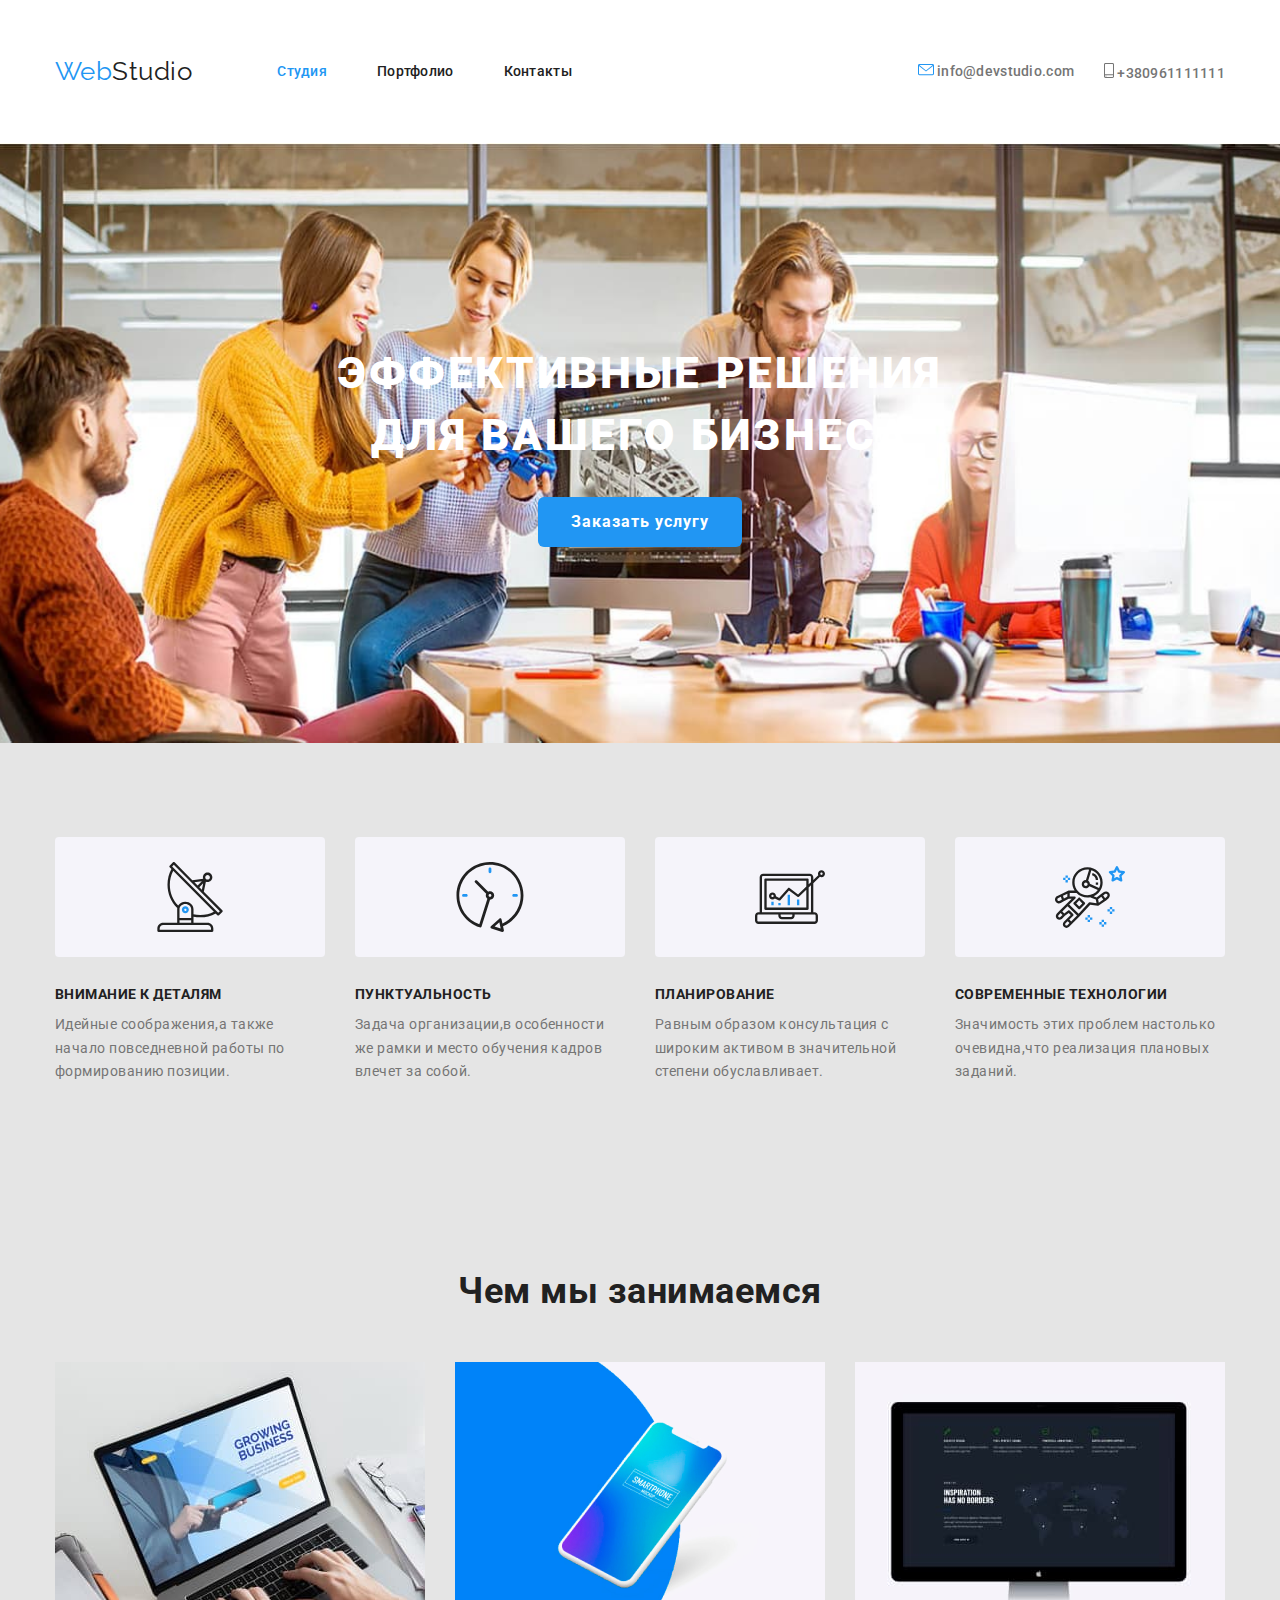
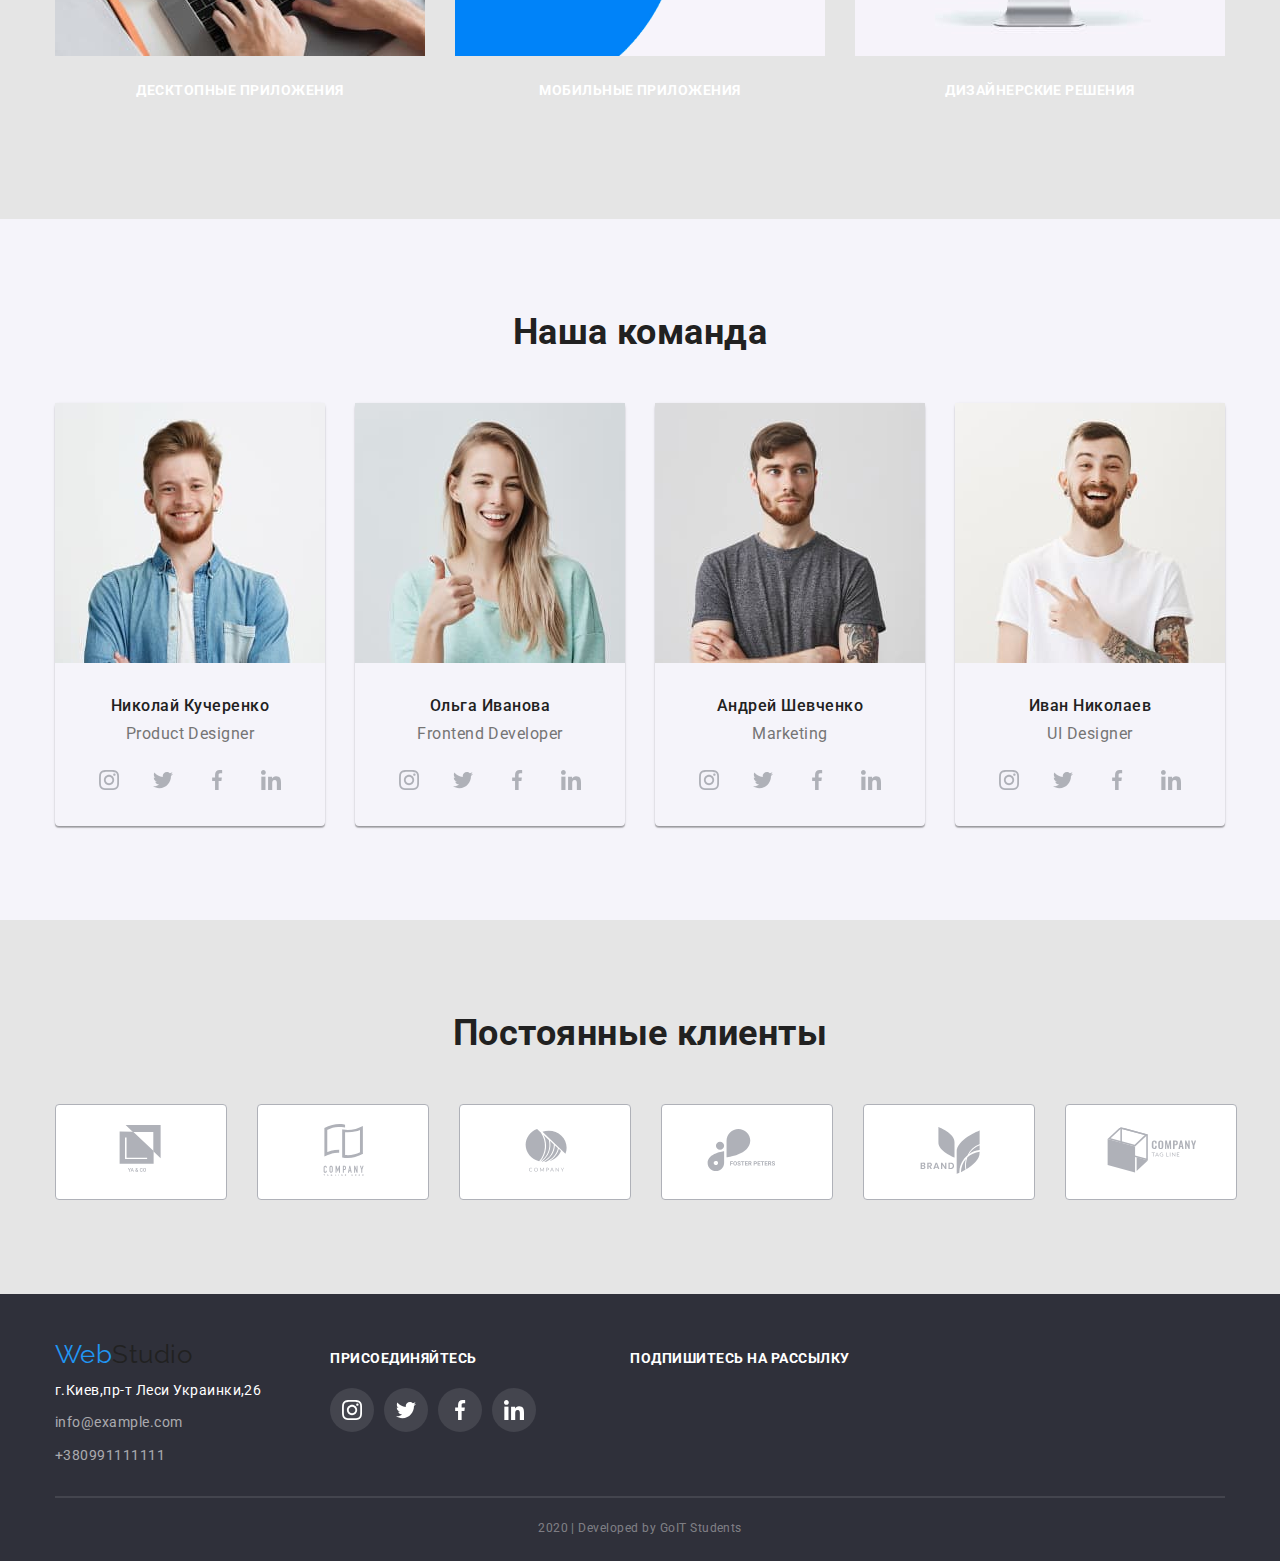
==== commit e14f8879: "save" ====
--- a/index.html
+++ b/index.html
@@ -64,11 +64,9 @@
         <section class="container double-section">
           <ul class="feature-list list">
             <li class="item">
-              <img
-                class="feature-images"
-                src="./images/antenna.svg"
-                alt="антена"
-              />
+              <svg class="feature-images" width="270" height="120">
+                <use href="./images/symbol-defs.svg#icon-antenna"></use>
+              </svg>
               <h2 class="title">Внимание к деталям</h2>
               <p class="text">
                 Идейные соображения,а также начало повседневной работы по
@@ -76,7 +74,9 @@
               </p>
             </li>
             <li class="item">
-              <img class="feature-images" src="./images/clock.svg" alt="часы" />
+              <svg class="feature-images" width="270" height="120">
+                <use href="./images/symbol-defs.svg#icon-clock"></use>
+              </svg>
               <h2 class="title">Пунктуальность</h2>
               <p class="text">
                 Задача организации,в особенности же рамки и место обучения
@@ -84,11 +84,9 @@
               </p>
             </li>
             <li class="item">
-              <img
-                class="feature-images"
-                src="./images/diagram.svg"
-                alt="диаграммы"
-              />
+              <svg class="feature-images" width="270" height="120">
+                <use href="./images/symbol-defs.svg#icon-diagram"></use>
+              </svg>
               <h2 class="title">Планирование</h2>
               <p class="text">
                 Равным образом консультация с широким активом в значительной
@@ -96,11 +94,9 @@
               </p>
             </li>
             <li class="item">
-              <img
-                class="feature-images"
-                src="./images/astronaut.svg"
-                alt="астронавт"
-              />
+              <svg class="feature-images" width="270" height="120">
+                <use href="./images/symbol-defs.svg#icon-astronaut"></use>
+              </svg>
               <h2 class="title">Современные технологии</h2>
               <p class="text">
                 Значимость этих проблем настолько очевидна,что реализация
@@ -326,28 +322,38 @@
               </a>
             </li>
             <li class="client-logo">
-              <a href="" class="href-logo"
-                ><img src="./images/Client2.svg" alt="Логотип клиента"
-              /></a>
-            </li>
-            <li class="client-logo">
-              <a href="" class="href-logo"
-                ><img src="./images/Client3.svg" alt="Логотип клиента"
-              /></a>
-            </li>
-            <li class="client-logo">
-              <a href="" class="href-logo">
-                <img src="./images/Client4.svg" alt="Логотип клиента" />
-              </a>
-            </li>
-            <li class="client-logo">
-              <a href="" class="href-logo">
-                <img src="./images/Client5.svg" alt="Логотип клиента" />
-              </a>
-            </li>
-            <li class="client-logo">
-              <a href="" class="href-logo">
-                <img src="./images/Client6.svg" alt="Логотип клиента" />
+              <a href="" class="href-logo">
+                <svg class="button-client" width="170" height="90">
+                  <use href="./images/symbol-defs.svg#icon-Client2"></use>
+                </svg>
+              </a>
+            </li>
+            <li class="client-logo">
+              <a href="" class="href-logo">
+                <svg class="button-client" width="170" height="90">
+                  <use href="./images/symbol-defs.svg#icon-Client3"></use>
+                </svg>
+              </a>
+            </li>
+            <li class="client-logo">
+              <a href="" class="href-logo">
+                <svg class="button-client" width="170" height="90">
+                  <use href="./images/symbol-defs.svg#icon-Client4"></use>
+                </svg>
+              </a>
+            </li>
+            <li class="client-logo">
+              <a href="" class="href-logo">
+                <svg class="button-client" width="170" height="90">
+                  <use href="./images/symbol-defs.svg#icon-Client5"></use>
+                </svg>
+              </a>
+            </li>
+            <li class="client-logo">
+              <a href="" class="href-logo">
+                <svg class="button-client" width="170" height="90">
+                  <use href="./images/symbol-defs.svg#icon-Client6"></use>
+                </svg>
               </a>
             </li>
           </ul>
--- a/css/styles.css
+++ b/css/styles.css
@@ -20,6 +20,7 @@
 }
 
 a {
+  display: block;
   text-decoration: none;
   font-style: normal;
   color: inherit;
@@ -319,17 +320,32 @@
   display: block;
   padding: 25px 100px;
   background-color: var(--secondary-background-color);
+  border-radius: 4px;
 }
 /*customers-img*/
 .client-logo {
+  margin-right: 30px;
+}
+.href-logo {
   background: #ffffff;
-  margin-right: 30px;
-}
-.href-logo {
+  border: 1px solid #afb1b8;
   border-radius: 4px;
   display: block;
 }
 
+.href-logo:hover,
+.href-logo:focus {
+  border: 1px solid var(--accent-color);
+}
+
+.href-logo:hover .button-client,
+.href-logo:focus .button-client {
+  fill: var(--accent-color);
+  border: var(--accent-color);
+}
+.button-client {
+  fill: #afb1b8;
+}
 .section .img-hover:hover {
   color: var(--accent-color);
 }
@@ -386,10 +402,6 @@
   background-color: rgba(255, 255, 255, 0.1);
 }
 
-.button-client {
-  border-radius: var(--secondary-text-color);
-}
-
 .adres {
   color: var(--whit-color);
   font-family: Roboto;
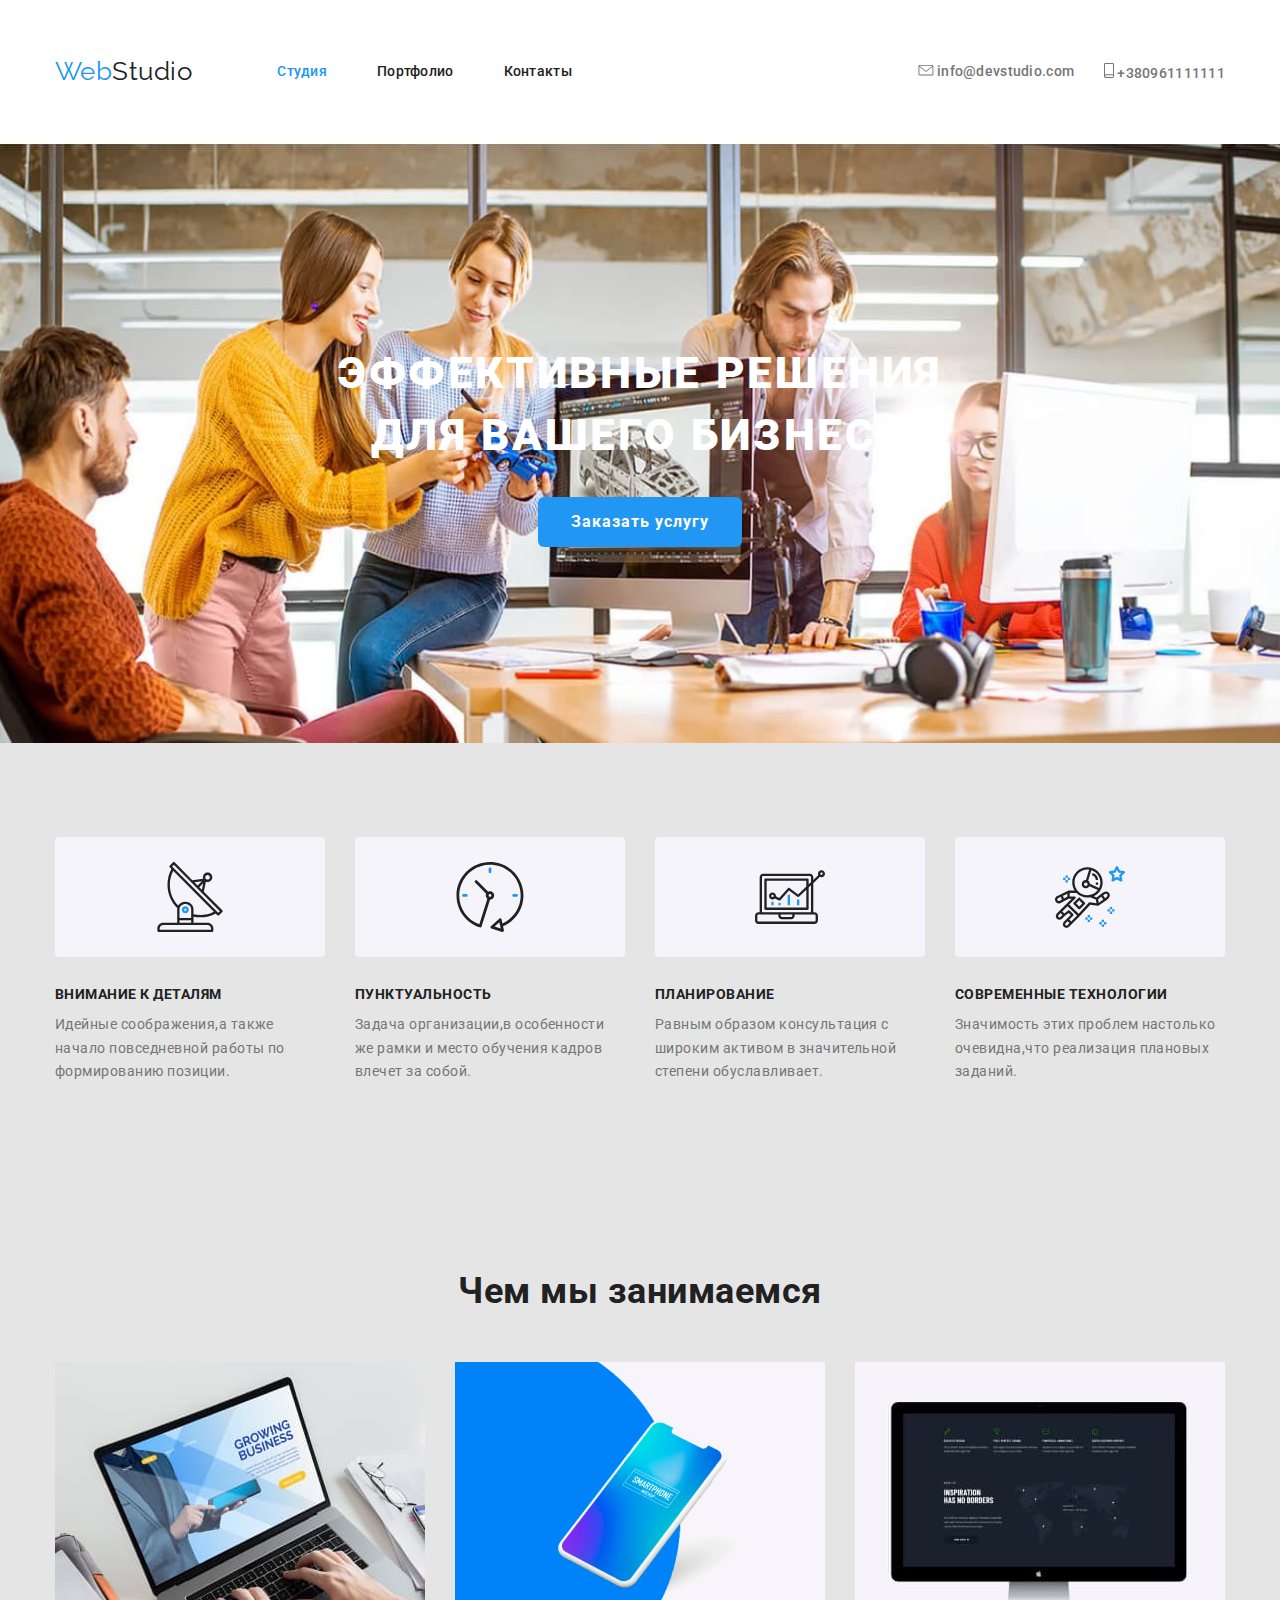
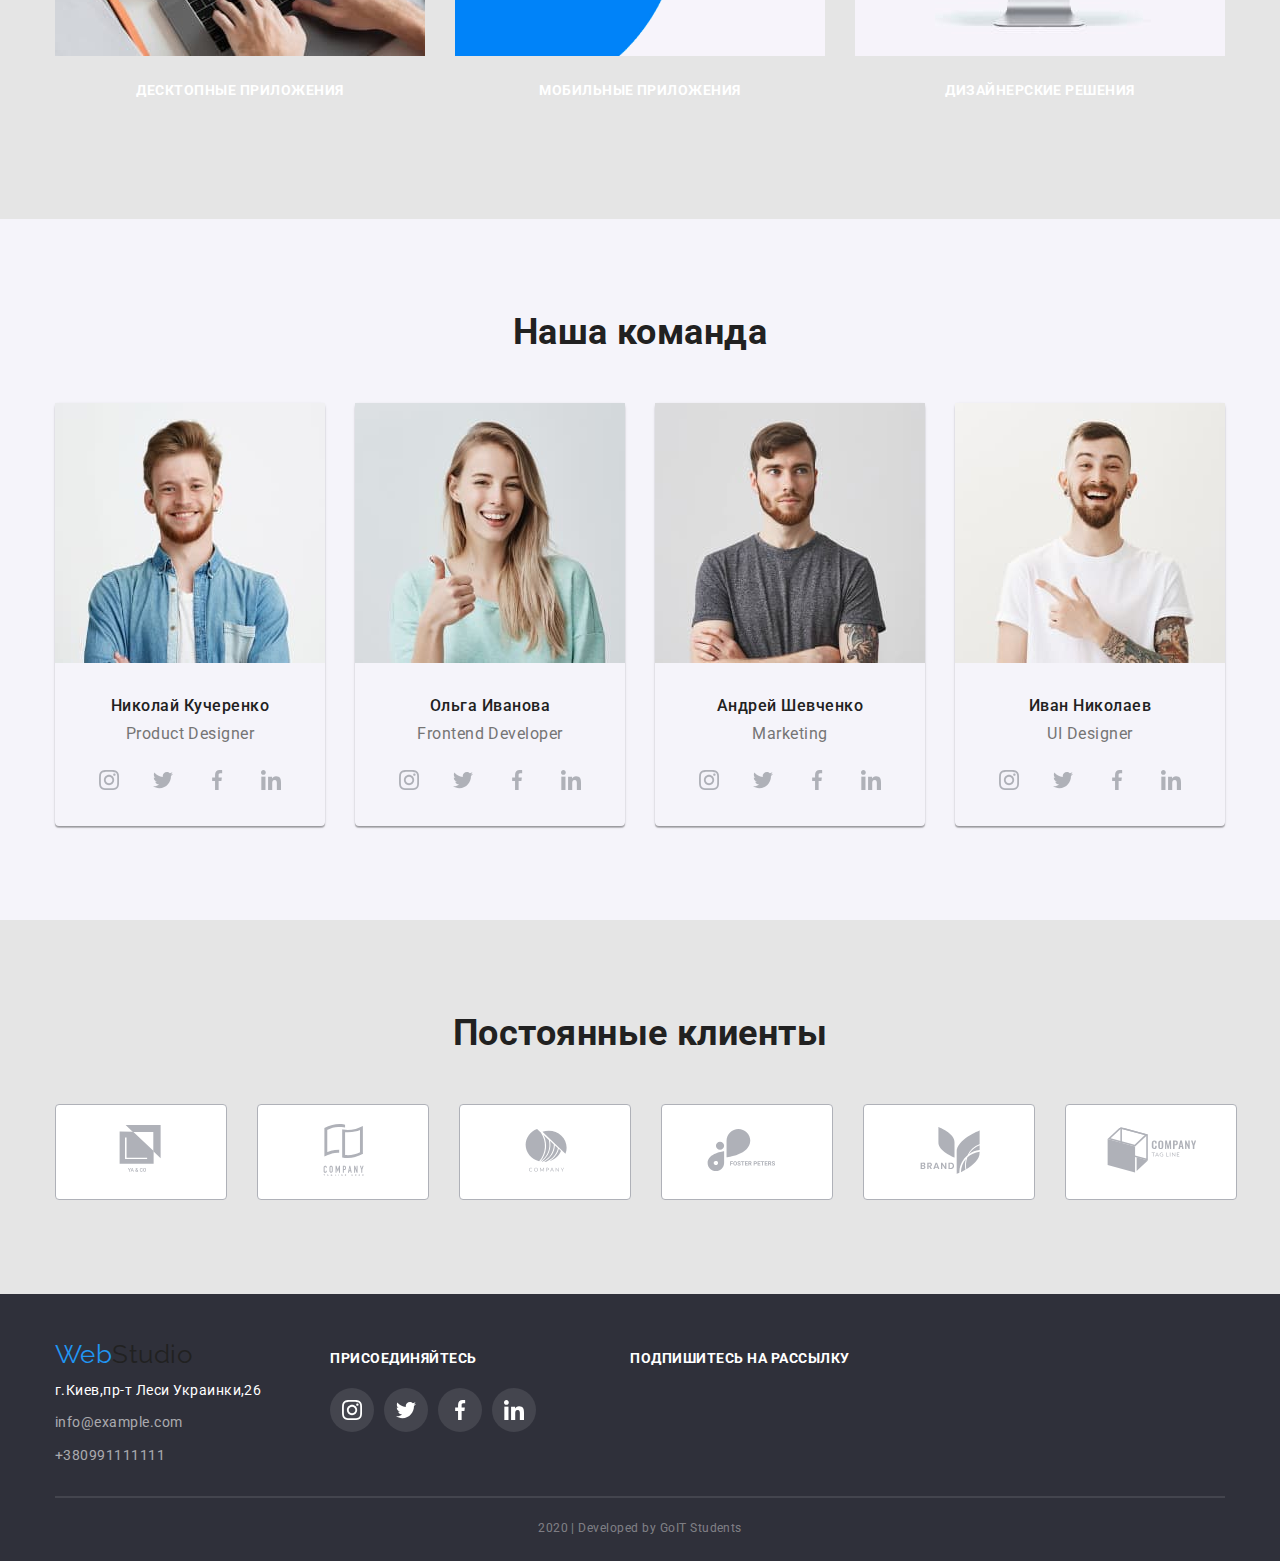
==== commit 517272b8: "работа с шапкой" ====
--- a/index.html
+++ b/index.html
@@ -34,7 +34,9 @@
           <ul class="auth-nav list">
             <li class="item">
               <a href="" class="info">
-                <img src="./images/envelope(hover).svg" alt="конверт" />
+                <svg width="16" height="11.2">
+                  <use href="./images/symbol-defs.svg#icon-envelopehover"></use>
+                </svg>
                 info@devstudio.com
               </a>
             </li>
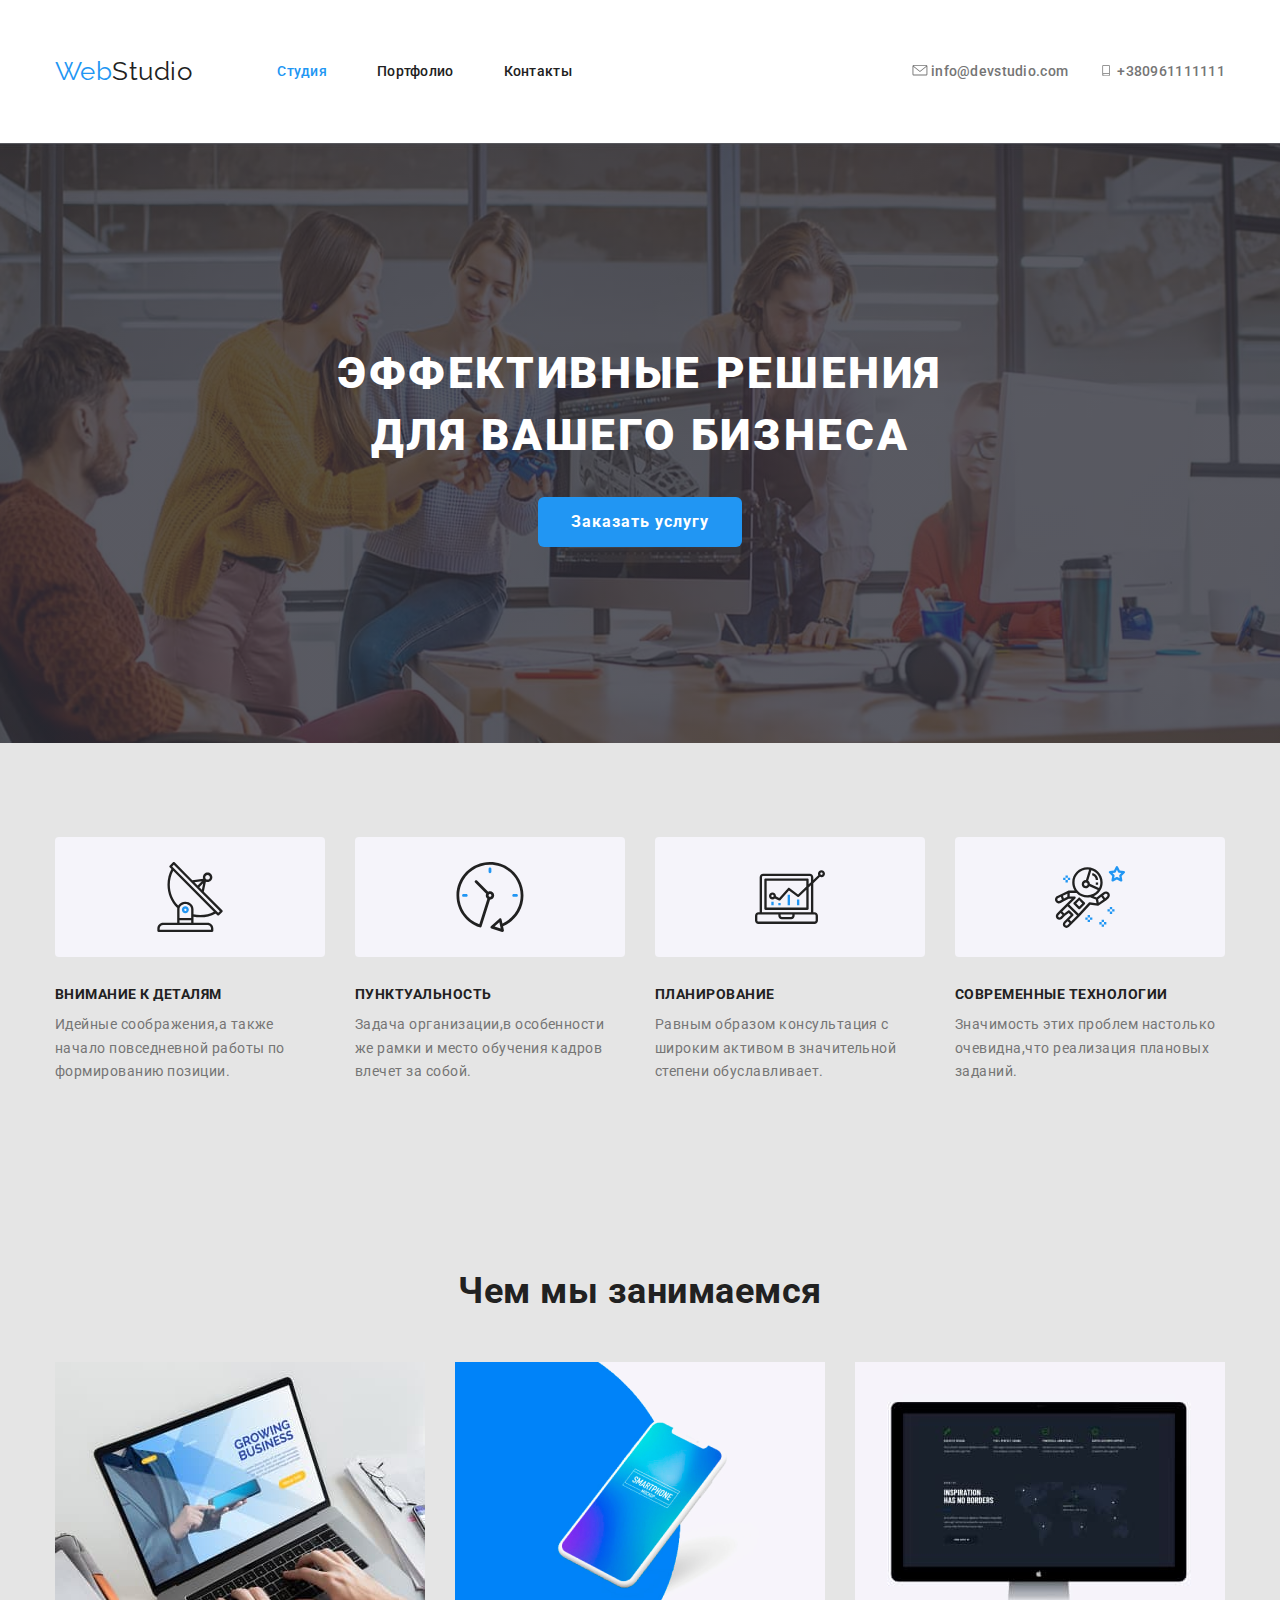
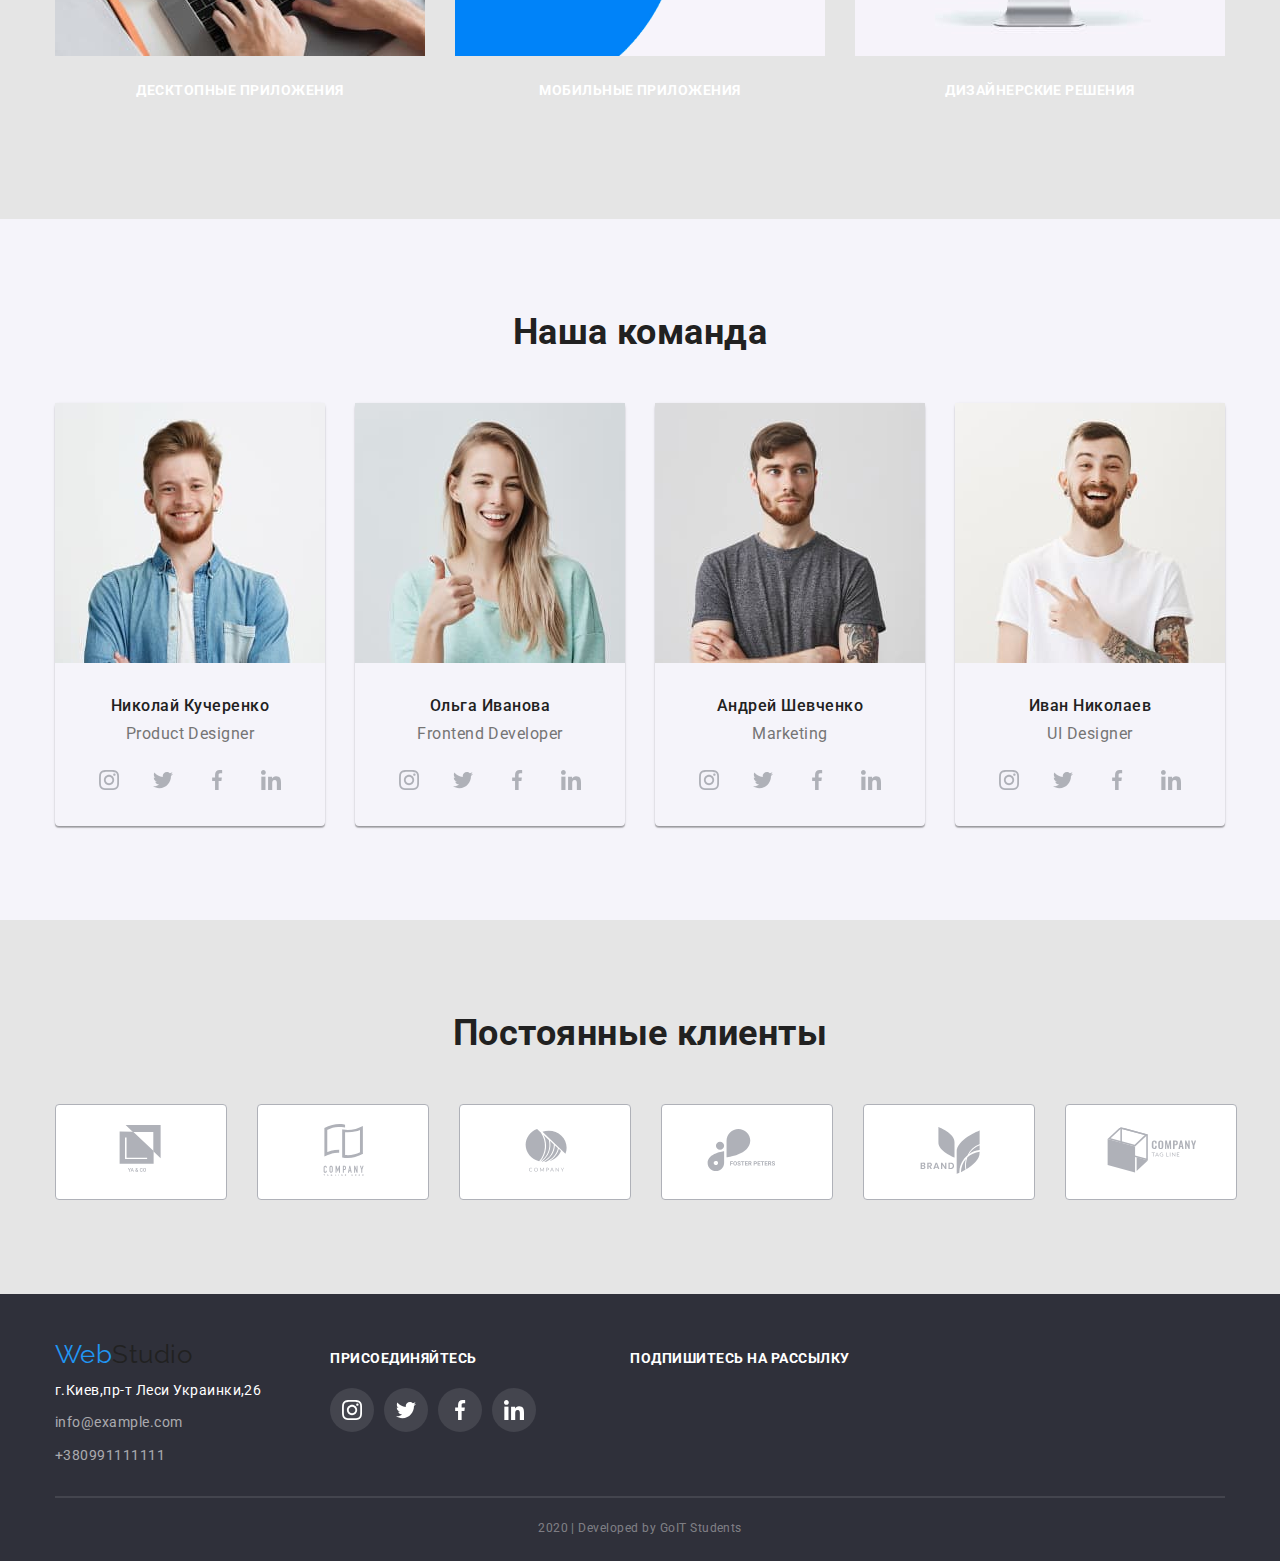
==== commit 5bd07a81: "работа с картинкой в герой" ====
--- a/index.html
+++ b/index.html
@@ -34,7 +34,7 @@
           <ul class="auth-nav list">
             <li class="item">
               <a href="" class="info">
-                <svg width="16" height="11.2">
+                <svg class="info-href" width="16" height="11.2">
                   <use href="./images/symbol-defs.svg#icon-envelopehover"></use>
                 </svg>
                 info@devstudio.com
@@ -42,7 +42,9 @@
             </li>
             <li class="item">
               <a href="" class="info">
-                <img src="./images/smartphone.svg" alt="телефон" />
+                <svg class="info-href" width="16" height="11.2">
+                  <use href="./images/symbol-defs.svg#icon-smartphone"></use>
+                </svg>
                 +380961111111
               </a>
             </li>
@@ -52,15 +54,18 @@
     </header>
     <main>
       <!--Hero-->
-      <section class="hero-background overlay">
-        <div class="container ">
-          <h1 class="hero-title">
-            Эффективные решения <br />
-            для вашего бизнеса
-          </h1>
-          <a href="" class="button-primary">Заказать услугу</a>
-        </div>
-      </section>
+      <div class="overlay">
+        <section class="hero-background ">
+          <div class="container ">
+            <h1 class="hero-title">
+              Эффективные решения <br />
+              для вашего бизнеса
+            </h1>
+            <a href="" class="button-primary">Заказать услугу</a>
+          </div>
+        </section>
+      </div>
+      
       <!--Sait info-->
       
         <section class="container double-section">
--- a/css/styles.css
+++ b/css/styles.css
@@ -151,17 +151,31 @@
   letter-spacing: 0.02em;
   text-decoration: none;
 }
+
+.info-href {
+  fill: var(--secondary-text-color);
+}
 .info:hover,
 .info:focus {
   color: var(--accent-color);
 }
+.info:hover .info-href,
+.info:focus .info-href {
+  fill: var(--accent-color);
+}
+
 /*hero*/
 .overlay {
   max-width: 1600px;
   height: 600px;
   margin-left: auto;
   margin-right: auto;
-  background-image: url(../images/Header.jpg);
+  background-image: linear-gradient(
+      to right,
+      rgba(47, 48, 58, 0.8),
+      rgb(47, 48, 58, 0.8)
+    ),
+    url(../images/Header.jpg);
   background-repeat: no-repeat;
   background-position: center;
   background-size: cover;
@@ -171,7 +185,6 @@
   text-align: center;
   padding-top: 200px;
   padding-bottom: 200px;
-  background-color: grey;
 }
 .hero-title {
   margin-bottom: 30px;
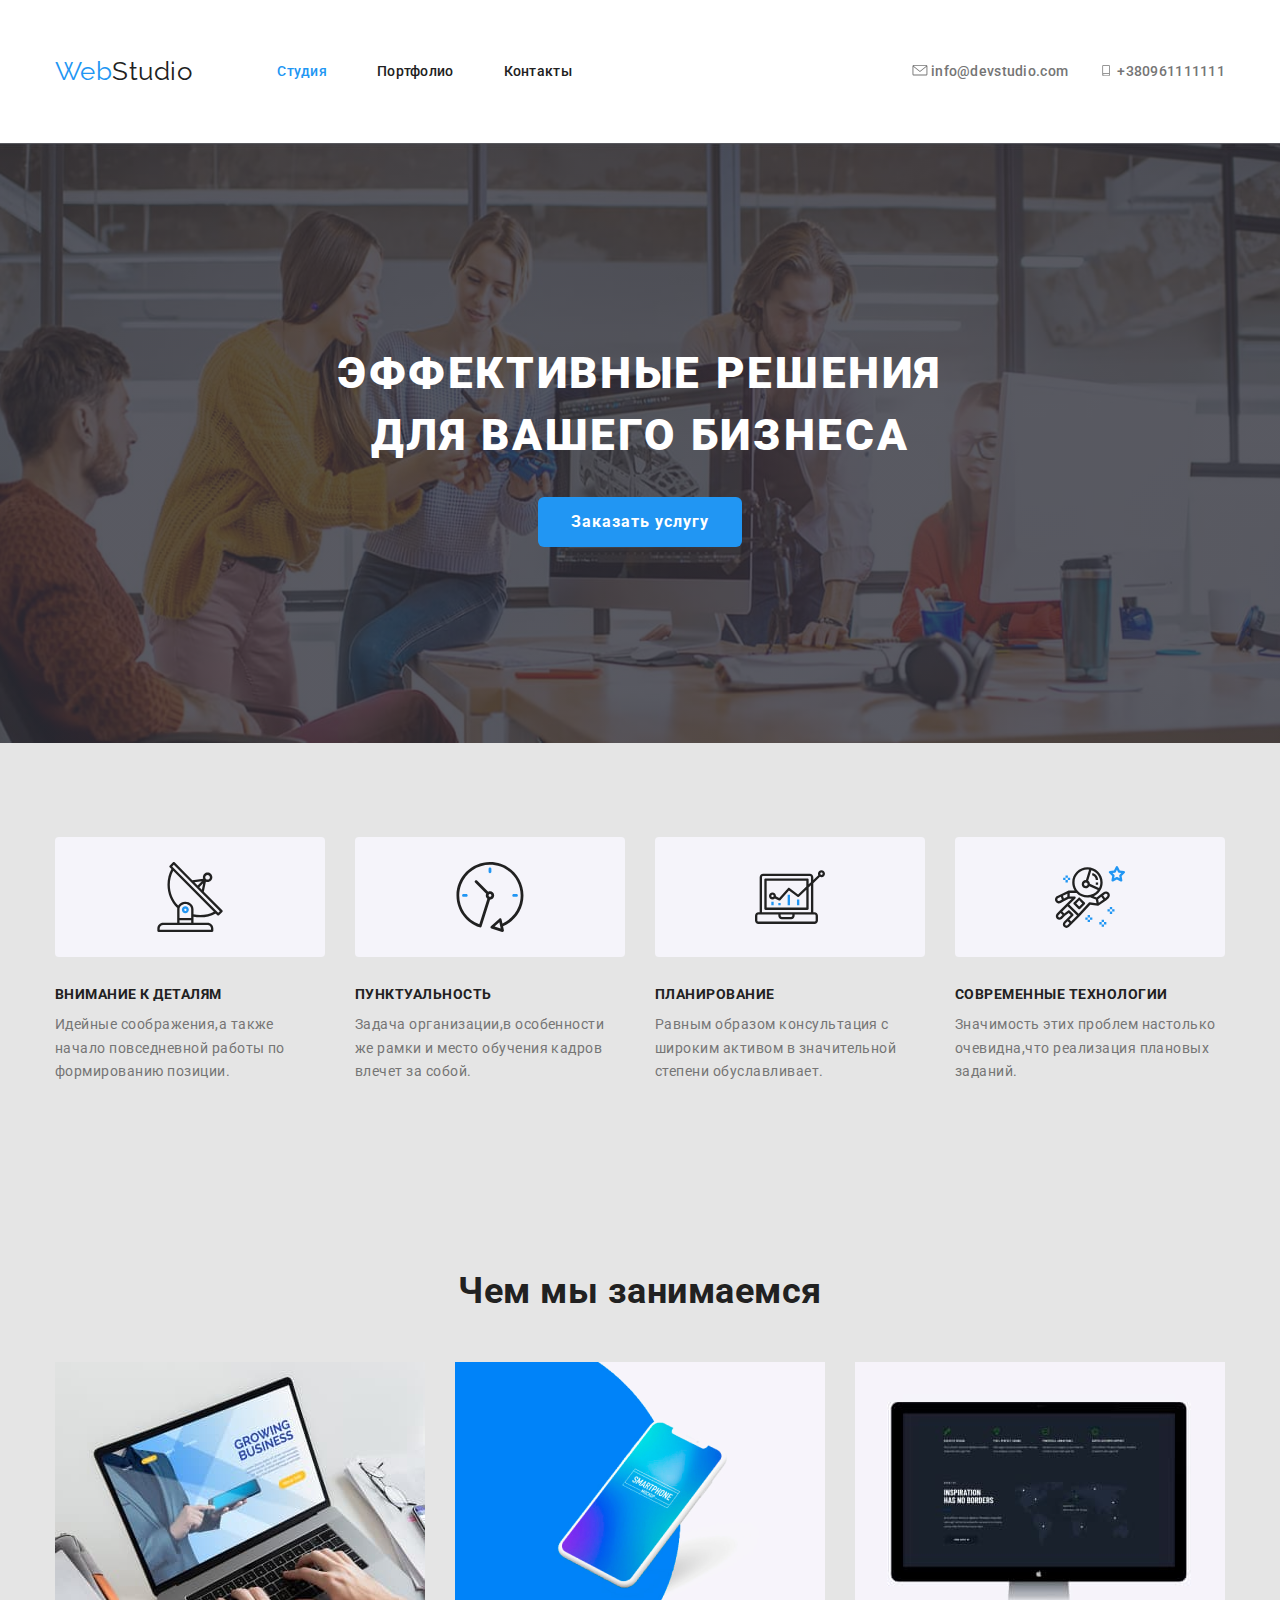
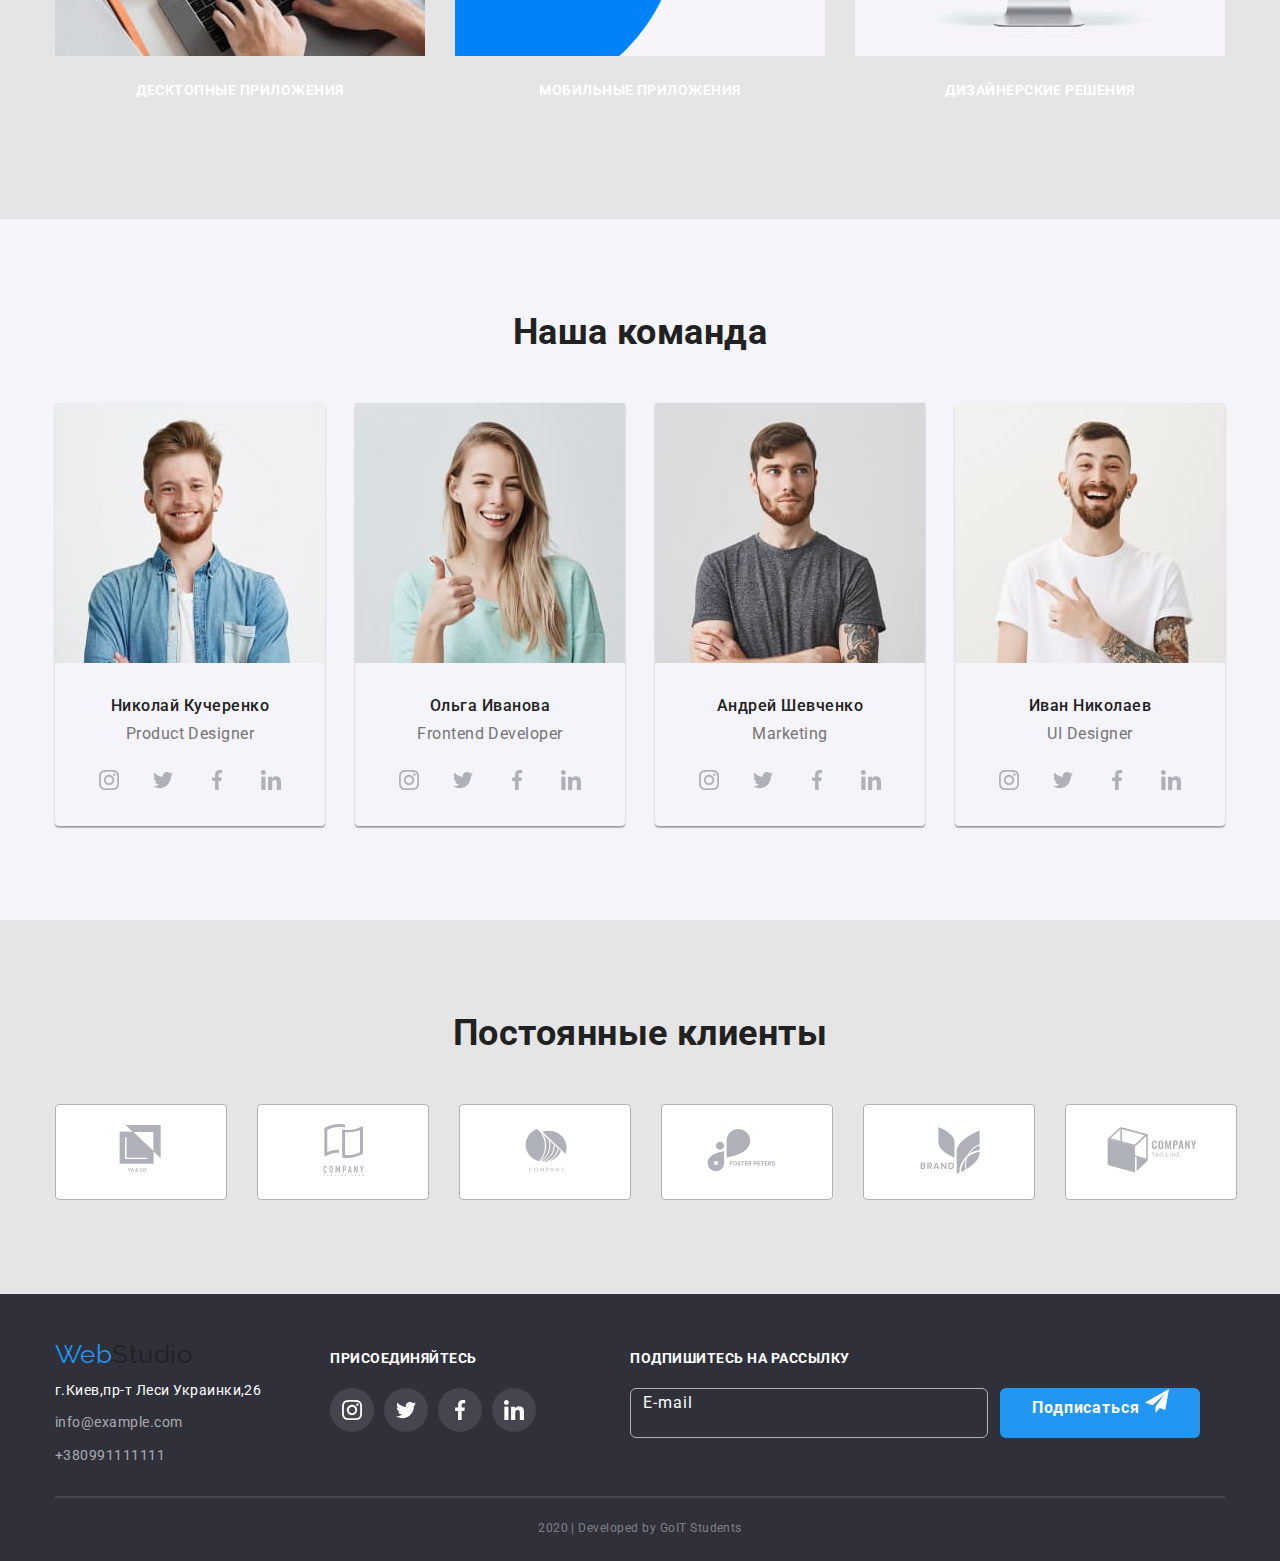
==== commit 3bc42db1: "финиш" ====
--- a/index.html
+++ b/index.html
@@ -424,6 +424,20 @@
           </div>
           <div class="item-mailing">
             <b class="mailing">Подпишитесь на рассылку</b>
+            <ul class="list">
+              <li class="button-style">
+                <a href="" class="button-info">E-mail
+                  
+                </a>
+              </li>
+              <li>
+                <a href="" class="button-prim">Подписаться
+                  <svg class="info-prim" width="24" height="24">
+                    <use href="./images/symbol-defs.svg#icon-icon-send"></use>
+                  </svg>
+                </a>
+              </li>
+            </ul>
           </div>
         </div>
         <div class="border"></div>
--- a/css/styles.css
+++ b/css/styles.css
@@ -488,6 +488,46 @@
 .container-footer {
   padding-bottom: 21px;
 }
+.button-style {
+}
+.button-info {
+  width: 358px;
+  height: 50px;
+  margin-top: 20px;
+  padding-left: 12px;
+  display: inline-block;
+  border-radius: 6px;
+
+  color: var(--whit-color);
+  background-color: var(--footer-color);
+  border: 1px solid #afb1b8;
+  font-weight: normal;
+  font-size: 16px;
+  line-height: 1.8;
+  text-decoration: none;
+  letter-spacing: 0.06em;
+}
+.button-prim {
+  width: 200px;
+  height: 50px;
+  margin-top: 20px;
+  margin-left: 12px;
+  display: inline-block;
+  text-align: center;
+  border-radius: 6px;
+
+  color: var(--whit-color);
+  background-color: var(--accent-color);
+  border: 1px solid transparent;
+
+  font-weight: bold;
+  font-size: 16px;
+  line-height: 1.8;
+  text-decoration: none;
+  letter-spacing: 0.06em;
+}
+.info-prim {
+}
 /*portfolio-nav*/
 .portfolio-background {
   padding-top: 93px;
@@ -524,6 +564,7 @@
   font-size: 16px;
   line-height: 1.6;
   text-align: center;
+  border-radius: 4px;
 }
 
 .portfolio-class {
